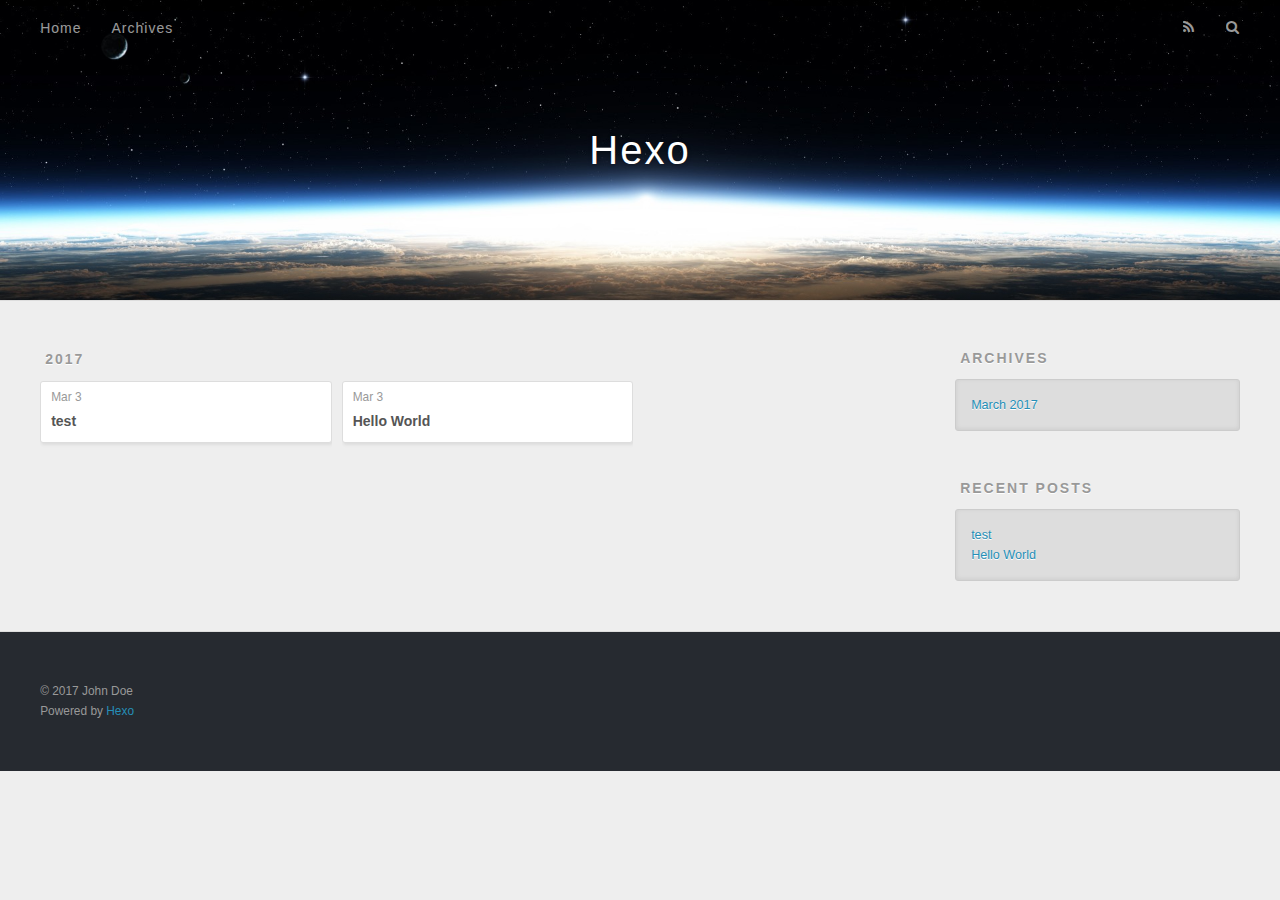
==== archives/index.html @ f80f6c9a "Site updated: 2017-03-03 11:13:42" ====
<!DOCTYPE html>
<html>
<head>
  <meta charset="utf-8">
  
  <title>Archives | Hexo</title>
  <meta name="viewport" content="width=device-width, initial-scale=1, maximum-scale=1">
  <meta property="og:type" content="website">
<meta property="og:title" content="Hexo">
<meta property="og:url" content="http://yoursite.com/archives/index.html">
<meta property="og:site_name" content="Hexo">
<meta name="twitter:card" content="summary">
<meta name="twitter:title" content="Hexo">
  
    <link rel="alternate" href="/atom.xml" title="Hexo" type="application/atom+xml">
  
  
    <link rel="icon" href="/favicon.png">
  
  
    <link href="//fonts.googleapis.com/css?family=Source+Code+Pro" rel="stylesheet" type="text/css">
  
  <link rel="stylesheet" href="/css/style.css">
  

</head>

<body>
  <div id="container">
    <div id="wrap">
      <header id="header">
  <div id="banner"></div>
  <div id="header-outer" class="outer">
    <div id="header-title" class="inner">
      <h1 id="logo-wrap">
        <a href="/" id="logo">Hexo</a>
      </h1>
      
    </div>
    <div id="header-inner" class="inner">
      <nav id="main-nav">
        <a id="main-nav-toggle" class="nav-icon"></a>
        
          <a class="main-nav-link" href="/">Home</a>
        
          <a class="main-nav-link" href="/archives">Archives</a>
        
      </nav>
      <nav id="sub-nav">
        
          <a id="nav-rss-link" class="nav-icon" href="/atom.xml" title="RSS Feed"></a>
        
        <a id="nav-search-btn" class="nav-icon" title="Search"></a>
      </nav>
      <div id="search-form-wrap">
        <form action="//google.com/search" method="get" accept-charset="UTF-8" class="search-form"><input type="search" name="q" results="0" class="search-form-input" placeholder="Search"><button type="submit" class="search-form-submit">&#xF002;</button><input type="hidden" name="sitesearch" value="http://yoursite.com"></form>
      </div>
    </div>
  </div>
</header>
      <div class="outer">
        <section id="main">
  
  
    
    
      
      
      <section class="archives-wrap">
        <div class="archive-year-wrap">
          <a href="/archives/2017" class="archive-year">2017</a>
        </div>
        <div class="archives">
    
    <article class="archive-article archive-type-post">
  <div class="archive-article-inner">
    <header class="archive-article-header">
      <a href="/2017/03/03/test/" class="archive-article-date">
  <time datetime="2017-03-03T02:25:32.000Z" itemprop="datePublished">Mar 3</time>
</a>
      
  
    <h1 itemprop="name">
      <a class="archive-article-title" href="/2017/03/03/test/">test</a>
    </h1>
  

    </header>
  </div>
</article>
  
    
    
    <article class="archive-article archive-type-post">
  <div class="archive-article-inner">
    <header class="archive-article-header">
      <a href="/2017/03/03/hello-world/" class="archive-article-date">
  <time datetime="2017-03-03T01:52:25.674Z" itemprop="datePublished">Mar 3</time>
</a>
      
  
    <h1 itemprop="name">
      <a class="archive-article-title" href="/2017/03/03/hello-world/">Hello World</a>
    </h1>
  

    </header>
  </div>
</article>
  
  
    </div></section>
  

</section>
        
          <aside id="sidebar">
  
    

  
    

  
    
  
    
  <div class="widget-wrap">
    <h3 class="widget-title">Archives</h3>
    <div class="widget">
      <ul class="archive-list"><li class="archive-list-item"><a class="archive-list-link" href="/archives/2017/03/">March 2017</a></li></ul>
    </div>
  </div>


  
    
  <div class="widget-wrap">
    <h3 class="widget-title">Recent Posts</h3>
    <div class="widget">
      <ul>
        
          <li>
            <a href="/2017/03/03/test/">test</a>
          </li>
        
          <li>
            <a href="/2017/03/03/hello-world/">Hello World</a>
          </li>
        
      </ul>
    </div>
  </div>

  
</aside>
        
      </div>
      <footer id="footer">
  
  <div class="outer">
    <div id="footer-info" class="inner">
      &copy; 2017 John Doe<br>
      Powered by <a href="http://hexo.io/" target="_blank">Hexo</a>
    </div>
  </div>
</footer>
    </div>
    <nav id="mobile-nav">
  
    <a href="/" class="mobile-nav-link">Home</a>
  
    <a href="/archives" class="mobile-nav-link">Archives</a>
  
</nav>
    

<script src="//ajax.googleapis.com/ajax/libs/jquery/2.0.3/jquery.min.js"></script>


  <link rel="stylesheet" href="/fancybox/jquery.fancybox.css">
  <script src="/fancybox/jquery.fancybox.pack.js"></script>


<script src="/js/script.js"></script>

  </div>
</body>
</html>
---- css/style.css ----
body {
  width: 100%;
}
body:before,
body:after {
  content: "";
  display: table;
}
body:after {
  clear: both;
}
html,
body,
div,
span,
applet,
object,
iframe,
h1,
h2,
h3,
h4,
h5,
h6,
p,
blockquote,
pre,
a,
abbr,
acronym,
address,
big,
cite,
code,
del,
dfn,
em,
img,
ins,
kbd,
q,
s,
samp,
small,
strike,
strong,
sub,
sup,
tt,
var,
dl,
dt,
dd,
ol,
ul,
li,
fieldset,
form,
label,
legend,
table,
caption,
tbody,
tfoot,
thead,
tr,
th,
td {
  margin: 0;
  padding: 0;
  border: 0;
  outline: 0;
  font-weight: inherit;
  font-style: inherit;
  font-family: inherit;
  font-size: 100%;
  vertical-align: baseline;
}
body {
  line-height: 1;
  color: #000;
  background: #fff;
}
ol,
ul {
  list-style: none;
}
table {
  border-collapse: separate;
  border-spacing: 0;
  vertical-align: middle;
}
caption,
th,
td {
  text-align: left;
  font-weight: normal;
  vertical-align: middle;
}
a img {
  border: none;
}
input,
button {
  margin: 0;
  padding: 0;
}
input::-moz-focus-inner,
button::-moz-focus-inner {
  border: 0;
  padding: 0;
}
@font-face {
  font-family: FontAwesome;
  font-style: normal;
  font-weight: normal;
  src: url("fonts/fontawesome-webfont.eot?v=#4.0.3");
  src: url("fonts/fontawesome-webfont.eot?#iefix&v=#4.0.3") format("embedded-opentype"), url("fonts/fontawesome-webfont.woff?v=#4.0.3") format("woff"), url("fonts/fontawesome-webfont.ttf?v=#4.0.3") format("truetype"), url("fonts/fontawesome-webfont.svg#fontawesomeregular?v=#4.0.3") format("svg");
}
html,
body,
#container {
  height: 100%;
}
body {
  background: #eee;
  font: 14px "Helvetica Neue", Helvetica, Arial, sans-serif;
  -webkit-text-size-adjust: 100%;
}
.outer {
  max-width: 1220px;
  margin: 0 auto;
  padding: 0 20px;
}
.outer:before,
.outer:after {
  content: "";
  display: table;
}
.outer:after {
  clear: both;
}
.inner {
  display: inline;
  float: left;
  width: 98.33333333333333%;
  margin: 0 0.833333333333333%;
}
.left,
.alignleft {
  float: left;
}
.right,
.alignright {
  float: right;
}
.clear {
  clear: both;
}
#container {
  position: relative;
}
.mobile-nav-on {
  overflow: hidden;
}
#wrap {
  height: 100%;
  width: 100%;
  position: absolute;
  top: 0;
  left: 0;
  -webkit-transition: 0.2s ease-out;
  -moz-transition: 0.2s ease-out;
  -ms-transition: 0.2s ease-out;
  transition: 0.2s ease-out;
  z-index: 1;
  background: #eee;
}
.mobile-nav-on #wrap {
  left: 280px;
}
@media screen and (min-width: 768px) {
  #main {
    display: inline;
    float: left;
    width: 73.33333333333333%;
    margin: 0 0.833333333333333%;
  }
}
.article-date,
.article-category-link,
.archive-year,
.widget-title {
  text-decoration: none;
  text-transform: uppercase;
  letter-spacing: 2px;
  color: #999;
  margin-bottom: 1em;
  margin-left: 5px;
  line-height: 1em;
  text-shadow: 0 1px #fff;
  font-weight: bold;
}
.article-inner,
.archive-article-inner {
  background: #fff;
  -webkit-box-shadow: 1px 2px 3px #ddd;
  box-shadow: 1px 2px 3px #ddd;
  border: 1px solid #ddd;
  border-radius: 3px;
}
.article-entry h1,
.widget h1 {
  font-size: 2em;
}
.article-entry h2,
.widget h2 {
  font-size: 1.5em;
}
.article-entry h3,
.widget h3 {
  font-size: 1.3em;
}
.article-entry h4,
.widget h4 {
  font-size: 1.2em;
}
.article-entry h5,
.widget h5 {
  font-size: 1em;
}
.article-entry h6,
.widget h6 {
  font-size: 1em;
  color: #999;
}
.article-entry hr,
.widget hr {
  border: 1px dashed #ddd;
}
.article-entry strong,
.widget strong {
  font-weight: bold;
}
.article-entry em,
.widget em,
.article-entry cite,
.widget cite {
  font-style: italic;
}
.article-entry sup,
.widget sup,
.article-entry sub,
.widget sub {
  font-size: 0.75em;
  line-height: 0;
  position: relative;
  vertical-align: baseline;
}
.article-entry sup,
.widget sup {
  top: -0.5em;
}
.article-entry sub,
.widget sub {
  bottom: -0.2em;
}
.article-entry small,
.widget small {
  font-size: 0.85em;
}
.article-entry acronym,
.widget acronym,
.article-entry abbr,
.widget abbr {
  border-bottom: 1px dotted;
}
.article-entry ul,
.widget ul,
.article-entry ol,
.widget ol,
.article-entry dl,
.widget dl {
  margin: 0 20px;
  line-height: 1.6em;
}
.article-entry ul ul,
.widget ul ul,
.article-entry ol ul,
.widget ol ul,
.article-entry ul ol,
.widget ul ol,
.article-entry ol ol,
.widget ol ol {
  margin-top: 0;
  margin-bottom: 0;
}
.article-entry ul,
.widget ul {
  list-style: disc;
}
.article-entry ol,
.widget ol {
  list-style: decimal;
}
.article-entry dt,
.widget dt {
  font-weight: bold;
}
#header {
  height: 300px;
  position: relative;
  border-bottom: 1px solid #ddd;
}
#header:before,
#header:after {
  content: "";
  position: absolute;
  left: 0;
  right: 0;
  height: 40px;
}
#header:before {
  top: 0;
  background: -webkit-linear-gradient(rgba(0,0,0,0.2), transparent);
  background: -moz-linear-gradient(rgba(0,0,0,0.2), transparent);
  background: -ms-linear-gradient(rgba(0,0,0,0.2), transparent);
  background: linear-gradient(rgba(0,0,0,0.2), transparent);
}
#header:after {
  bottom: 0;
  background: -webkit-linear-gradient(transparent, rgba(0,0,0,0.2));
  background: -moz-linear-gradient(transparent, rgba(0,0,0,0.2));
  background: -ms-linear-gradient(transparent, rgba(0,0,0,0.2));
  background: linear-gradient(transparent, rgba(0,0,0,0.2));
}
#header-outer {
  height: 100%;
  position: relative;
}
#header-inner {
  position: relative;
  overflow: hidden;
}
#banner {
  position: absolute;
  top: 0;
  left: 0;
  width: 100%;
  height: 100%;
  background: url("images/banner.jpg") center #000;
  -webkit-background-size: cover;
  -moz-background-size: cover;
  background-size: cover;
  z-index: -1;
}
#header-title {
  text-align: center;
  height: 40px;
  position: absolute;
  top: 50%;
  left: 0;
  margin-top: -20px;
}
#logo,
#subtitle {
  text-decoration: none;
  color: #fff;
  font-weight: 300;
  text-shadow: 0 1px 4px rgba(0,0,0,0.3);
}
#logo {
  font-size: 40px;
  line-height: 40px;
  letter-spacing: 2px;
}
#subtitle {
  font-size: 16px;
  line-height: 16px;
  letter-spacing: 1px;
}
#subtitle-wrap {
  margin-top: 16px;
}
#main-nav {
  float: left;
  margin-left: -15px;
}
.nav-icon,
.main-nav-link {
  float: left;
  color: #fff;
  opacity: 0.6;
  text-decoration: none;
  text-shadow: 0 1px rgba(0,0,0,0.2);
  -webkit-transition: opacity 0.2s;
  -moz-transition: opacity 0.2s;
  -ms-transition: opacity 0.2s;
  transition: opacity 0.2s;
  display: block;
  padding: 20px 15px;
}
.nav-icon:hover,
.main-nav-link:hover {
  opacity: 1;
}
.nav-icon {
  font-family: FontAwesome;
  text-align: center;
  font-size: 14px;
  width: 14px;
  height: 14px;
  padding: 20px 15px;
  position: relative;
  cursor: pointer;
}
.main-nav-link {
  font-weight: 300;
  letter-spacing: 1px;
}
@media screen and (max-width: 479px) {
  .main-nav-link {
    display: none;
  }
}
#main-nav-toggle {
  display: none;
}
#main-nav-toggle:before {
  content: "\f0c9";
}
@media screen and (max-width: 479px) {
  #main-nav-toggle {
    display: block;
  }
}
#sub-nav {
  float: right;
  margin-right: -15px;
}
#nav-rss-link:before {
  content: "\f09e";
}
#nav-search-btn:before {
  content: "\f002";
}
#search-form-wrap {
  position: absolute;
  top: 15px;
  width: 150px;
  height: 30px;
  right: -150px;
  opacity: 0;
  -webkit-transition: 0.2s ease-out;
  -moz-transition: 0.2s ease-out;
  -ms-transition: 0.2s ease-out;
  transition: 0.2s ease-out;
}
#search-form-wrap.on {
  opacity: 1;
  right: 0;
}
@media screen and (max-width: 479px) {
  #search-form-wrap {
    width: 100%;
    right: -100%;
  }
}
.search-form {
  position: absolute;
  top: 0;
  left: 0;
  right: 0;
  background: #fff;
  padding: 5px 15px;
  border-radius: 15px;
  -webkit-box-shadow: 0 0 10px rgba(0,0,0,0.3);
  box-shadow: 0 0 10px rgba(0,0,0,0.3);
}
.search-form-input {
  border: none;
  background: none;
  color: #555;
  width: 100%;
  font: 13px "Helvetica Neue", Helvetica, Arial, sans-serif;
  outline: none;
}
.search-form-input::-webkit-search-results-decoration,
.search-form-input::-webkit-search-cancel-button {
  -webkit-appearance: none;
}
.search-form-submit {
  position: absolute;
  top: 50%;
  right: 10px;
  margin-top: -7px;
  font: 13px FontAwesome;
  border: none;
  background: none;
  color: #bbb;
  cursor: pointer;
}
.search-form-submit:hover,
.search-form-submit:focus {
  color: #777;
}
.article {
  margin: 50px 0;
}
.article-inner {
  overflow: hidden;
}
.article-meta:before,
.article-meta:after {
  content: "";
  display: table;
}
.article-meta:after {
  clear: both;
}
.article-date {
  float: left;
}
.article-category {
  float: left;
  line-height: 1em;
  color: #ccc;
  text-shadow: 0 1px #fff;
  margin-left: 8px;
}
.article-category:before {
  content: "\2022";
}
.article-category-link {
  margin: 0 12px 1em;
}
.article-header {
  padding: 20px 20px 0;
}
.article-title {
  text-decoration: none;
  font-size: 2em;
  font-weight: bold;
  color: #555;
  line-height: 1.1em;
  -webkit-transition: color 0.2s;
  -moz-transition: color 0.2s;
  -ms-transition: color 0.2s;
  transition: color 0.2s;
}
a.article-title:hover {
  color: #258fb8;
}
.article-entry {
  color: #555;
  padding: 0 20px;
}
.article-entry:before,
.article-entry:after {
  content: "";
  display: table;
}
.article-entry:after {
  clear: both;
}
.article-entry p,
.article-entry table {
  line-height: 1.6em;
  margin: 1.6em 0;
}
.article-entry h1,
.article-entry h2,
.article-entry h3,
.article-entry h4,
.article-entry h5,
.article-entry h6 {
  font-weight: bold;
}
.article-entry h1,
.article-entry h2,
.article-entry h3,
.article-entry h4,
.article-entry h5,
.article-entry h6 {
  line-height: 1.1em;
  margin: 1.1em 0;
}
.article-entry a {
  color: #258fb8;
  text-decoration: none;
}
.article-entry a:hover {
  text-decoration: underline;
}
.article-entry ul,
.article-entry ol,
.article-entry dl {
  margin-top: 1.6em;
  margin-bottom: 1.6em;
}
.article-entry img,
.article-entry video {
  max-width: 100%;
  height: auto;
  display: block;
  margin: auto;
}
.article-entry iframe {
  border: none;
}
.article-entry table {
  width: 100%;
  border-collapse: collapse;
  border-spacing: 0;
}
.article-entry th {
  font-weight: bold;
  border-bottom: 3px solid #ddd;
  padding-bottom: 0.5em;
}
.article-entry td {
  border-bottom: 1px solid #ddd;
  padding: 10px 0;
}
.article-entry blockquote {
  font-family: Georgia, "Times New Roman", serif;
  font-size: 1.4em;
  margin: 1.6em 20px;
  text-align: center;
}
.article-entry blockquote footer {
  font-size: 14px;
  margin: 1.6em 0;
  font-family: "Helvetica Neue", Helvetica, Arial, sans-serif;
}
.article-entry blockquote footer cite:before {
  content: "—";
  padding: 0 0.5em;
}
.article-entry .pullquote {
  text-align: left;
  width: 45%;
  margin: 0;
}
.article-entry .pullquote.left {
  margin-left: 0.5em;
  margin-right: 1em;
}
.article-entry .pullquote.right {
  margin-right: 0.5em;
  margin-left: 1em;
}
.article-entry .caption {
  color: #999;
  display: block;
  font-size: 0.9em;
  margin-top: 0.5em;
  position: relative;
  text-align: center;
}
.article-entry .video-container {
  position: relative;
  padding-top: 56.25%;
  height: 0;
  overflow: hidden;
}
.article-entry .video-container iframe,
.article-entry .video-container object,
.article-entry .video-container embed {
  position: absolute;
  top: 0;
  left: 0;
  width: 100%;
  height: 100%;
  margin-top: 0;
}
.article-more-link a {
  display: inline-block;
  line-height: 1em;
  padding: 6px 15px;
  border-radius: 15px;
  background: #eee;
  color: #999;
  text-shadow: 0 1px #fff;
  text-decoration: none;
}
.article-more-link a:hover {
  background: #258fb8;
  color: #fff;
  text-decoration: none;
  text-shadow: 0 1px #1e7293;
}
.article-footer {
  font-size: 0.85em;
  line-height: 1.6em;
  border-top: 1px solid #ddd;
  padding-top: 1.6em;
  margin: 0 20px 20px;
}
.article-footer:before,
.article-footer:after {
  content: "";
  display: table;
}
.article-footer:after {
  clear: both;
}
.article-footer a {
  color: #999;
  text-decoration: none;
}
.article-footer a:hover {
  color: #555;
}
.article-tag-list-item {
  float: left;
  margin-right: 10px;
}
.article-tag-list-link:before {
  content: "#";
}
.article-comment-link {
  float: right;
}
.article-comment-link:before {
  content: "\f075";
  font-family: FontAwesome;
  padding-right: 8px;
}
.article-share-link {
  cursor: pointer;
  float: right;
  margin-left: 20px;
}
.article-share-link:before {
  content: "\f064";
  font-family: FontAwesome;
  padding-right: 6px;
}
#article-nav {
  position: relative;
}
#article-nav:before,
#article-nav:after {
  content: "";
  display: table;
}
#article-nav:after {
  clear: both;
}
@media screen and (min-width: 768px) {
  #article-nav {
    margin: 50px 0;
  }
  #article-nav:before {
    width: 8px;
    height: 8px;
    position: absolute;
    top: 50%;
    left: 50%;
    margin-top: -4px;
    margin-left: -4px;
    content: "";
    border-radius: 50%;
    background: #ddd;
    -webkit-box-shadow: 0 1px 2px #fff;
    box-shadow: 0 1px 2px #fff;
  }
}
.article-nav-link-wrap {
  text-decoration: none;
  text-shadow: 0 1px #fff;
  color: #999;
  -webkit-box-sizing: border-box;
  -moz-box-sizing: border-box;
  box-sizing: border-box;
  margin-top: 50px;
  text-align: center;
  display: block;
}
.article-nav-link-wrap:hover {
  color: #555;
}
@media screen and (min-width: 768px) {
  .article-nav-link-wrap {
    width: 50%;
    margin-top: 0;
  }
}
@media screen and (min-width: 768px) {
  #article-nav-newer {
    float: left;
    text-align: right;
    padding-right: 20px;
  }
}
@media screen and (min-width: 768px) {
  #article-nav-older {
    float: right;
    text-align: left;
    padding-left: 20px;
  }
}
.article-nav-caption {
  text-transform: uppercase;
  letter-spacing: 2px;
  color: #ddd;
  line-height: 1em;
  font-weight: bold;
}
#article-nav-newer .article-nav-caption {
  margin-right: -2px;
}
.article-nav-title {
  font-size: 0.85em;
  line-height: 1.6em;
  margin-top: 0.5em;
}
.article-share-box {
  position: absolute;
  display: none;
  background: #fff;
  -webkit-box-shadow: 1px 2px 10px rgba(0,0,0,0.2);
  box-shadow: 1px 2px 10px rgba(0,0,0,0.2);
  border-radius: 3px;
  margin-left: -145px;
  overflow: hidden;
  z-index: 1;
}
.article-share-box.on {
  display: block;
}
.article-share-input {
  width: 100%;
  background: none;
  -webkit-box-sizing: border-box;
  -moz-box-sizing: border-box;
  box-sizing: border-box;
  font: 14px "Helvetica Neue", Helvetica, Arial, sans-serif;
  padding: 0 15px;
  color: #555;
  outline: none;
  border: 1px solid #ddd;
  border-radius: 3px 3px 0 0;
  height: 36px;
  line-height: 36px;
}
.article-share-links {
  background: #eee;
}
.article-share-links:before,
.article-share-links:after {
  content: "";
  display: table;
}
.article-share-links:after {
  clear: both;
}
.article-share-twitter,
.article-share-facebook,
.article-share-pinterest,
.article-share-google {
  width: 50px;
  height: 36px;
  display: block;
  float: left;
  position: relative;
  color: #999;
  text-shadow: 0 1px #fff;
}
.article-share-twitter:before,
.article-share-facebook:before,
.article-share-pinterest:before,
.article-share-google:before {
  font-size: 20px;
  font-family: FontAwesome;
  width: 20px;
  height: 20px;
  position: absolute;
  top: 50%;
  left: 50%;
  margin-top: -10px;
  margin-left: -10px;
  text-align: center;
}
.article-share-twitter:hover,
.article-share-facebook:hover,
.article-share-pinterest:hover,
.article-share-google:hover {
  color: #fff;
}
.article-share-twitter:before {
  content: "\f099";
}
.article-share-twitter:hover {
  background: #00aced;
  text-shadow: 0 1px #008abe;
}
.article-share-facebook:before {
  content: "\f09a";
}
.article-share-facebook:hover {
  background: #3b5998;
  text-shadow: 0 1px #2f477a;
}
.article-share-pinterest:before {
  content: "\f0d2";
}
.article-share-pinterest:hover {
  background: #cb2027;
  text-shadow: 0 1px #a21a1f;
}
.article-share-google:before {
  content: "\f0d5";
}
.article-share-google:hover {
  background: #dd4b39;
  text-shadow: 0 1px #be3221;
}
.article-gallery {
  background: #000;
  position: relative;
}
.article-gallery-photos {
  position: relative;
  overflow: hidden;
}
.article-gallery-img {
  display: none;
  max-width: 100%;
}
.article-gallery-img:first-child {
  display: block;
}
.article-gallery-img.loaded {
  position: absolute;
  display: block;
}
.article-gallery-img img {
  display: block;
  max-width: 100%;
  margin: 0 auto;
}
#comments {
  background: #fff;
  -webkit-box-shadow: 1px 2px 3px #ddd;
  box-shadow: 1px 2px 3px #ddd;
  padding: 20px;
  border: 1px solid #ddd;
  border-radius: 3px;
  margin: 50px 0;
}
#comments a {
  color: #258fb8;
}
.archives-wrap {
  margin: 50px 0;
}
.archives:before,
.archives:after {
  content: "";
  display: table;
}
.archives:after {
  clear: both;
}
.archive-year-wrap {
  margin-bottom: 1em;
}
.archives {
  -webkit-column-gap: 10px;
  -moz-column-gap: 10px;
  column-gap: 10px;
}
@media screen and (min-width: 480px) and (max-width: 767px) {
  .archives {
    -webkit-column-count: 2;
    -moz-column-count: 2;
    column-count: 2;
  }
}
@media screen and (min-width: 768px) {
  .archives {
    -webkit-column-count: 3;
    -moz-column-count: 3;
    column-count: 3;
  }
}
.archive-article {
  -webkit-column-break-inside: avoid;
  page-break-inside: avoid;
  overflow: hidden;
  break-inside: avoid-column;
}
.archive-article-inner {
  padding: 10px;
  margin-bottom: 15px;
}
.archive-article-title {
  text-decoration: none;
  font-weight: bold;
  color: #555;
  -webkit-transition: color 0.2s;
  -moz-transition: color 0.2s;
  -ms-transition: color 0.2s;
  transition: color 0.2s;
  line-height: 1.6em;
}
.archive-article-title:hover {
  color: #258fb8;
}
.archive-article-footer {
  margin-top: 1em;
}
.archive-article-date {
  color: #999;
  text-decoration: none;
  font-size: 0.85em;
  line-height: 1em;
  margin-bottom: 0.5em;
  display: block;
}
#page-nav {
  margin: 50px auto;
  background: #fff;
  -webkit-box-shadow: 1px 2px 3px #ddd;
  box-shadow: 1px 2px 3px #ddd;
  border: 1px solid #ddd;
  border-radius: 3px;
  text-align: center;
  color: #999;
  overflow: hidden;
}
#page-nav:before,
#page-nav:after {
  content: "";
  display: table;
}
#page-nav:after {
  clear: both;
}
#page-nav a,
#page-nav span {
  padding: 10px 20px;
  line-height: 1;
  height: 2ex;
}
#page-nav a {
  color: #999;
  text-decoration: none;
}
#page-nav a:hover {
  background: #999;
  color: #fff;
}
#page-nav .prev {
  float: left;
}
#page-nav .next {
  float: right;
}
#page-nav .page-number {
  display: inline-block;
}
@media screen and (max-width: 479px) {
  #page-nav .page-number {
    display: none;
  }
}
#page-nav .current {
  color: #555;
  font-weight: bold;
}
#page-nav .space {
  color: #ddd;
}
#footer {
  background: #262a30;
  padding: 50px 0;
  border-top: 1px solid #ddd;
  color: #999;
}
#footer a {
  color: #258fb8;
  text-decoration: none;
}
#footer a:hover {
  text-decoration: underline;
}
#footer-info {
  line-height: 1.6em;
  font-size: 0.85em;
}
.article-entry pre,
.article-entry .highlight {
  background: #2d2d2d;
  margin: 0 -20px;
  padding: 15px 20px;
  border-style: solid;
  border-color: #ddd;
  border-width: 1px 0;
  overflow: auto;
  color: #ccc;
  line-height: 22.400000000000002px;
}
.article-entry .highlight .gutter pre,
.article-entry .gist .gist-file .gist-data .line-numbers {
  color: #666;
  font-size: 0.85em;
}
.article-entry pre,
.article-entry code {
  font-family: "Source Code Pro", Consolas, Monaco, Menlo, Consolas, monospace;
}
.article-entry code {
  background: #eee;
  text-shadow: 0 1px #fff;
  padding: 0 0.3em;
}
.article-entry pre code {
  background: none;
  text-shadow: none;
  padding: 0;
}
.article-entry .highlight pre {
  border: none;
  margin: 0;
  padding: 0;
}
.article-entry .highlight table {
  margin: 0;
  width: auto;
}
.article-entry .highlight td {
  border: none;
  padding: 0;
}
.article-entry .highlight figcaption {
  font-size: 0.85em;
  color: #999;
  line-height: 1em;
  margin-bottom: 1em;
}
.article-entry .highlight figcaption:before,
.article-entry .highlight figcaption:after {
  content: "";
  display: table;
}
.article-entry .highlight figcaption:after {
  clear: both;
}
.article-entry .highlight figcaption a {
  float: right;
}
.article-entry .highlight .gutter pre {
  text-align: right;
  padding-right: 20px;
}
.article-entry .highlight .line {
  height: 22.400000000000002px;
}
.article-entry .highlight .line.marked {
  background: #515151;
}
.article-entry .gist {
  margin: 0 -20px;
  border-style: solid;
  border-color: #ddd;
  border-width: 1px 0;
  background: #2d2d2d;
  padding: 15px 20px 15px 0;
}
.article-entry .gist .gist-file {
  border: none;
  font-family: "Source Code Pro", Consolas, Monaco, Menlo, Consolas, monospace;
  margin: 0;
}
.article-entry .gist .gist-file .gist-data {
  background: none;
  border: none;
}
.article-entry .gist .gist-file .gist-data .line-numbers {
  background: none;
  border: none;
  padding: 0 20px 0 0;
}
.article-entry .gist .gist-file .gist-data .line-data {
  padding: 0 !important;
}
.article-entry .gist .gist-file .highlight {
  margin: 0;
  padding: 0;
  border: none;
}
.article-entry .gist .gist-file .gist-meta {
  background: #2d2d2d;
  color: #999;
  font: 0.85em "Helvetica Neue", Helvetica, Arial, sans-serif;
  text-shadow: 0 0;
  padding: 0;
  margin-top: 1em;
  margin-left: 20px;
}
.article-entry .gist .gist-file .gist-meta a {
  color: #258fb8;
  font-weight: normal;
}
.article-entry .gist .gist-file .gist-meta a:hover {
  text-decoration: underline;
}
pre .comment,
pre .title {
  color: #999;
}
pre .variable,
pre .attribute,
pre .tag,
pre .regexp,
pre .ruby .constant,
pre .xml .tag .title,
pre .xml .pi,
pre .xml .doctype,
pre .html .doctype,
pre .css .id,
pre .css .class,
pre .css .pseudo {
  color: #f2777a;
}
pre .number,
pre .preprocessor,
pre .built_in,
pre .literal,
pre .params,
pre .constant {
  color: #f99157;
}
pre .class,
pre .ruby .class .title,
pre .css .rules .attribute {
  color: #9c9;
}
pre .string,
pre .value,
pre .inheritance,
pre .header,
pre .ruby .symbol,
pre .xml .cdata {
  color: #9c9;
}
pre .css .hexcolor {
  color: #6cc;
}
pre .function,
pre .python .decorator,
pre .python .title,
pre .ruby .function .title,
pre .ruby .title .keyword,
pre .perl .sub,
pre .javascript .title,
pre .coffeescript .title {
  color: #69c;
}
pre .keyword,
pre .javascript .function {
  color: #c9c;
}
@media screen and (max-width: 479px) {
  #mobile-nav {
    position: absolute;
    top: 0;
    left: 0;
    width: 280px;
    height: 100%;
    background: #191919;
    border-right: 1px solid #fff;
  }
}
@media screen and (max-width: 479px) {
  .mobile-nav-link {
    display: block;
    color: #999;
    text-decoration: none;
    padding: 15px 20px;
    font-weight: bold;
  }
  .mobile-nav-link:hover {
    color: #fff;
  }
}
@media screen and (min-width: 768px) {
  #sidebar {
    display: inline;
    float: left;
    width: 23.333333333333332%;
    margin: 0 0.833333333333333%;
  }
}
.widget-wrap {
  margin: 50px 0;
}
.widget {
  color: #777;
  text-shadow: 0 1px #fff;
  background: #ddd;
  -webkit-box-shadow: 0 -1px 4px #ccc inset;
  box-shadow: 0 -1px 4px #ccc inset;
  border: 1px solid #ccc;
  padding: 15px;
  border-radius: 3px;
}
.widget a {
  color: #258fb8;
  text-decoration: none;
}
.widget a:hover {
  text-decoration: underline;
}
.widget ul ul,
.widget ol ul,
.widget dl ul,
.widget ul ol,
.widget ol ol,
.widget dl ol,
.widget ul dl,
.widget ol dl,
.widget dl dl {
  margin-left: 15px;
  list-style: disc;
}
.widget {
  line-height: 1.6em;
  word-wrap: break-word;
  font-size: 0.9em;
}
.widget ul,
.widget ol {
  list-style: none;
  margin: 0;
}
.widget ul ul,
.widget ol ul,
.widget ul ol,
.widget ol ol {
  margin: 0 20px;
}
.widget ul ul,
.widget ol ul {
  list-style: disc;
}
.widget ul ol,
.widget ol ol {
  list-style: decimal;
}
.category-list-count,
.tag-list-count,
.archive-list-count {
  padding-left: 5px;
  color: #999;
  font-size: 0.85em;
}
.category-list-count:before,
.tag-list-count:before,
.archive-list-count:before {
  content: "(";
}
.category-list-count:after,
.tag-list-count:after,
.archive-list-count:after {
  content: ")";
}
.tagcloud a {
  margin-right: 5px;
  display: inline-block;
}
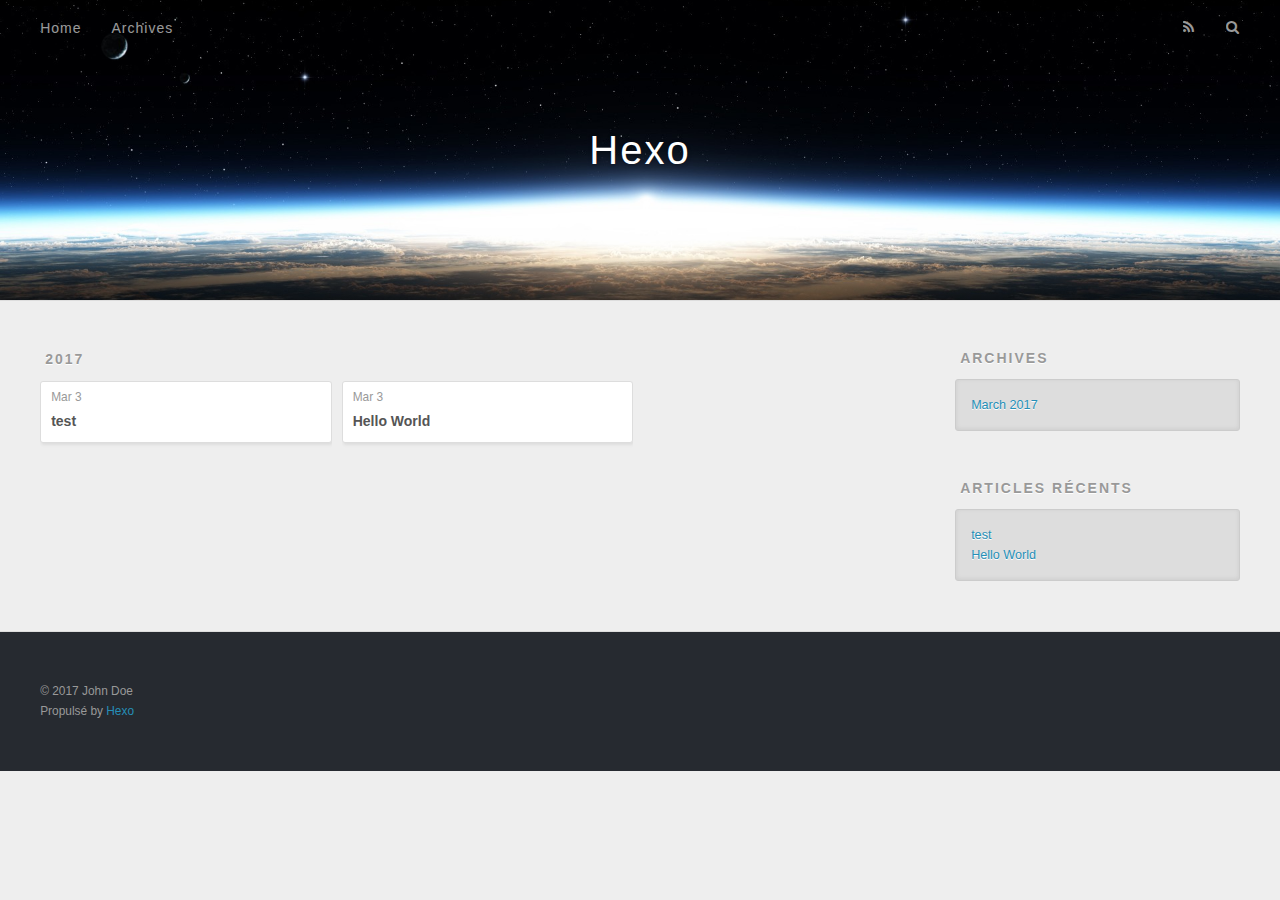
==== commit 1ec4bac0: "Site updated: 2017-03-03 11:23:34" ====
--- a/archives/index.html
+++ b/archives/index.html
@@ -48,9 +48,9 @@
       </nav>
       <nav id="sub-nav">
         
-          <a id="nav-rss-link" class="nav-icon" href="/atom.xml" title="RSS Feed"></a>
+          <a id="nav-rss-link" class="nav-icon" href="/atom.xml" title="Flux RSS"></a>
         
-        <a id="nav-search-btn" class="nav-icon" title="Search"></a>
+        <a id="nav-search-btn" class="nav-icon" title="Rechercher"></a>
       </nav>
       <div id="search-form-wrap">
         <form action="//google.com/search" method="get" accept-charset="UTF-8" class="search-form"><input type="search" name="q" results="0" class="search-form-input" placeholder="Search"><button type="submit" class="search-form-submit">&#xF002;</button><input type="hidden" name="sitesearch" value="http://yoursite.com"></form>
@@ -136,7 +136,7 @@
   
     
   <div class="widget-wrap">
-    <h3 class="widget-title">Recent Posts</h3>
+    <h3 class="widget-title">Articles récents</h3>
     <div class="widget">
       <ul>
         
@@ -161,7 +161,7 @@
   <div class="outer">
     <div id="footer-info" class="inner">
       &copy; 2017 John Doe<br>
-      Powered by <a href="http://hexo.io/" target="_blank">Hexo</a>
+      Propulsé by <a href="http://hexo.io/" target="_blank">Hexo</a>
     </div>
   </div>
 </footer>
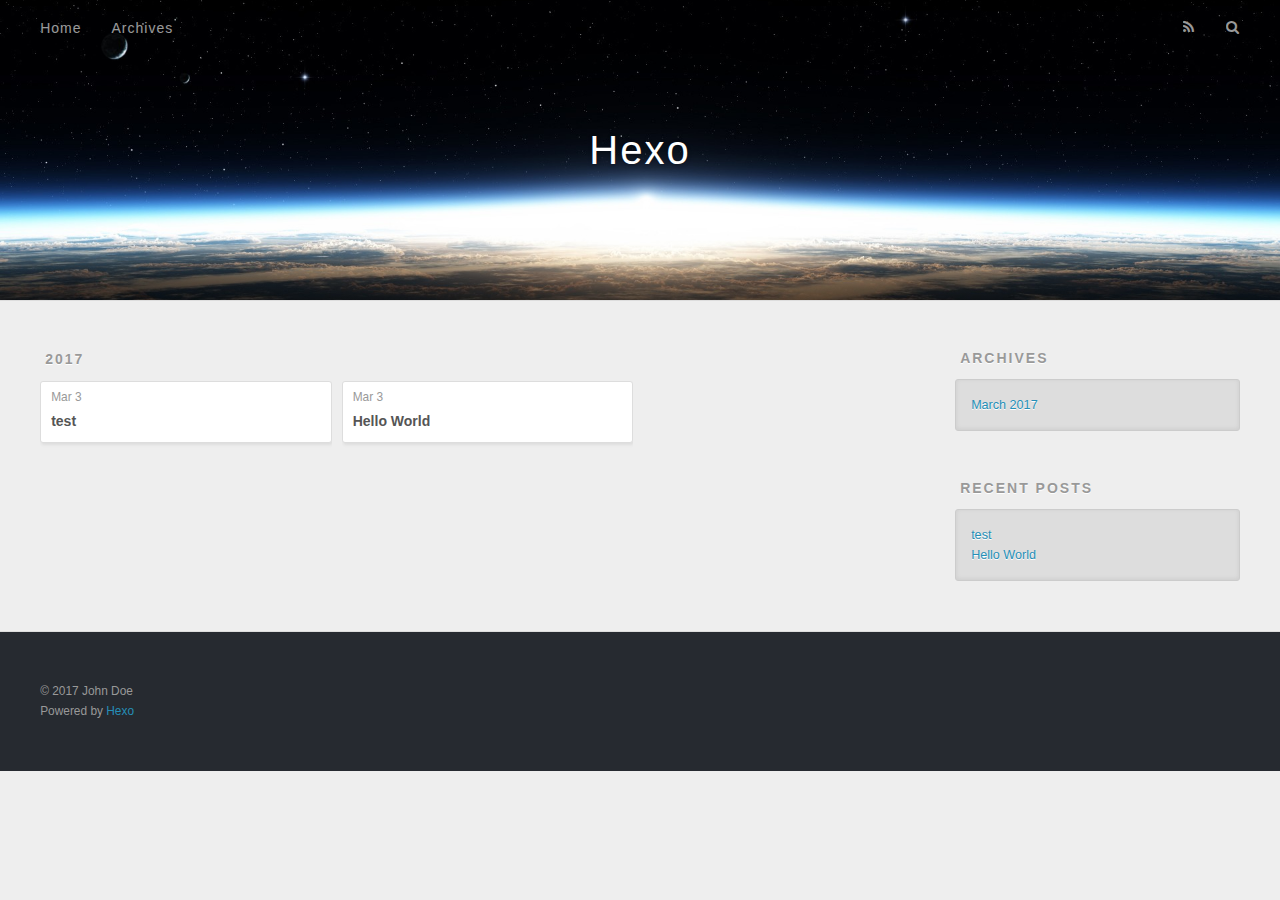
==== commit 4a912ea1: "Site updated: 2017-03-03 11:27:02" ====
--- a/archives/index.html
+++ b/archives/index.html
@@ -48,9 +48,9 @@
       </nav>
       <nav id="sub-nav">
         
-          <a id="nav-rss-link" class="nav-icon" href="/atom.xml" title="Flux RSS"></a>
+          <a id="nav-rss-link" class="nav-icon" href="/atom.xml" title="RSS Feed"></a>
         
-        <a id="nav-search-btn" class="nav-icon" title="Rechercher"></a>
+        <a id="nav-search-btn" class="nav-icon" title="Search"></a>
       </nav>
       <div id="search-form-wrap">
         <form action="//google.com/search" method="get" accept-charset="UTF-8" class="search-form"><input type="search" name="q" results="0" class="search-form-input" placeholder="Search"><button type="submit" class="search-form-submit">&#xF002;</button><input type="hidden" name="sitesearch" value="http://yoursite.com"></form>
@@ -136,7 +136,7 @@
   
     
   <div class="widget-wrap">
-    <h3 class="widget-title">Articles récents</h3>
+    <h3 class="widget-title">Recent Posts</h3>
     <div class="widget">
       <ul>
         
@@ -161,7 +161,7 @@
   <div class="outer">
     <div id="footer-info" class="inner">
       &copy; 2017 John Doe<br>
-      Propulsé by <a href="http://hexo.io/" target="_blank">Hexo</a>
+      Powered by <a href="http://hexo.io/" target="_blank">Hexo</a>
     </div>
   </div>
 </footer>
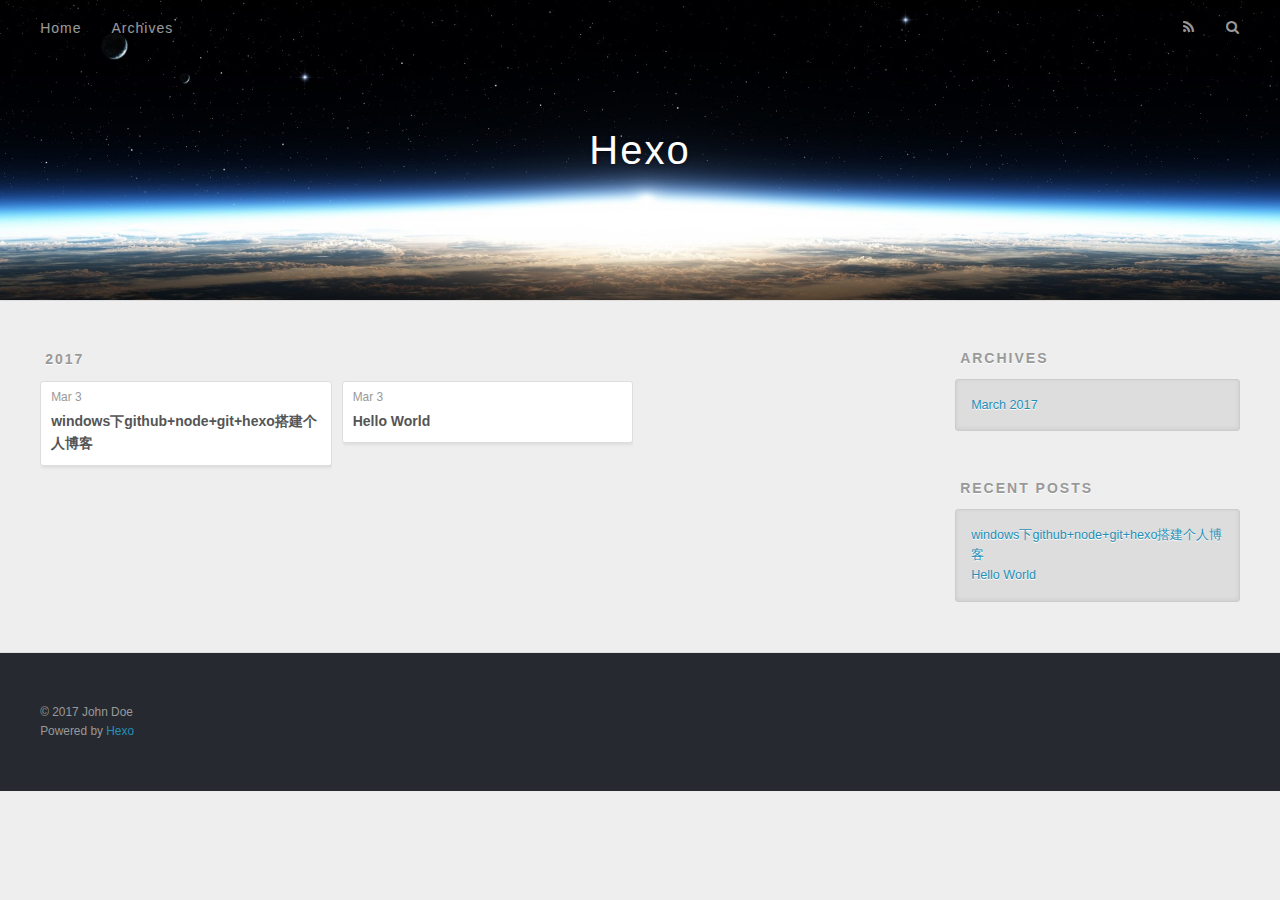
==== commit 8990596d: "Site updated: 2017-03-03 14:59:39" ====
--- a/archives/index.html
+++ b/archives/index.html
@@ -75,13 +75,13 @@
     <article class="archive-article archive-type-post">
   <div class="archive-article-inner">
     <header class="archive-article-header">
-      <a href="/2017/03/03/test/" class="archive-article-date">
+      <a href="/2017/03/03/windows下github+node+git+hexo搭建个人博客/" class="archive-article-date">
   <time datetime="2017-03-03T02:25:32.000Z" itemprop="datePublished">Mar 3</time>
 </a>
       
   
     <h1 itemprop="name">
-      <a class="archive-article-title" href="/2017/03/03/test/">test</a>
+      <a class="archive-article-title" href="/2017/03/03/windows下github+node+git+hexo搭建个人博客/">windows下github+node+git+hexo搭建个人博客</a>
     </h1>
   
 
@@ -141,7 +141,7 @@
       <ul>
         
           <li>
-            <a href="/2017/03/03/test/">test</a>
+            <a href="/2017/03/03/windows下github+node+git+hexo搭建个人博客/">windows下github+node+git+hexo搭建个人博客</a>
           </li>
         
           <li>
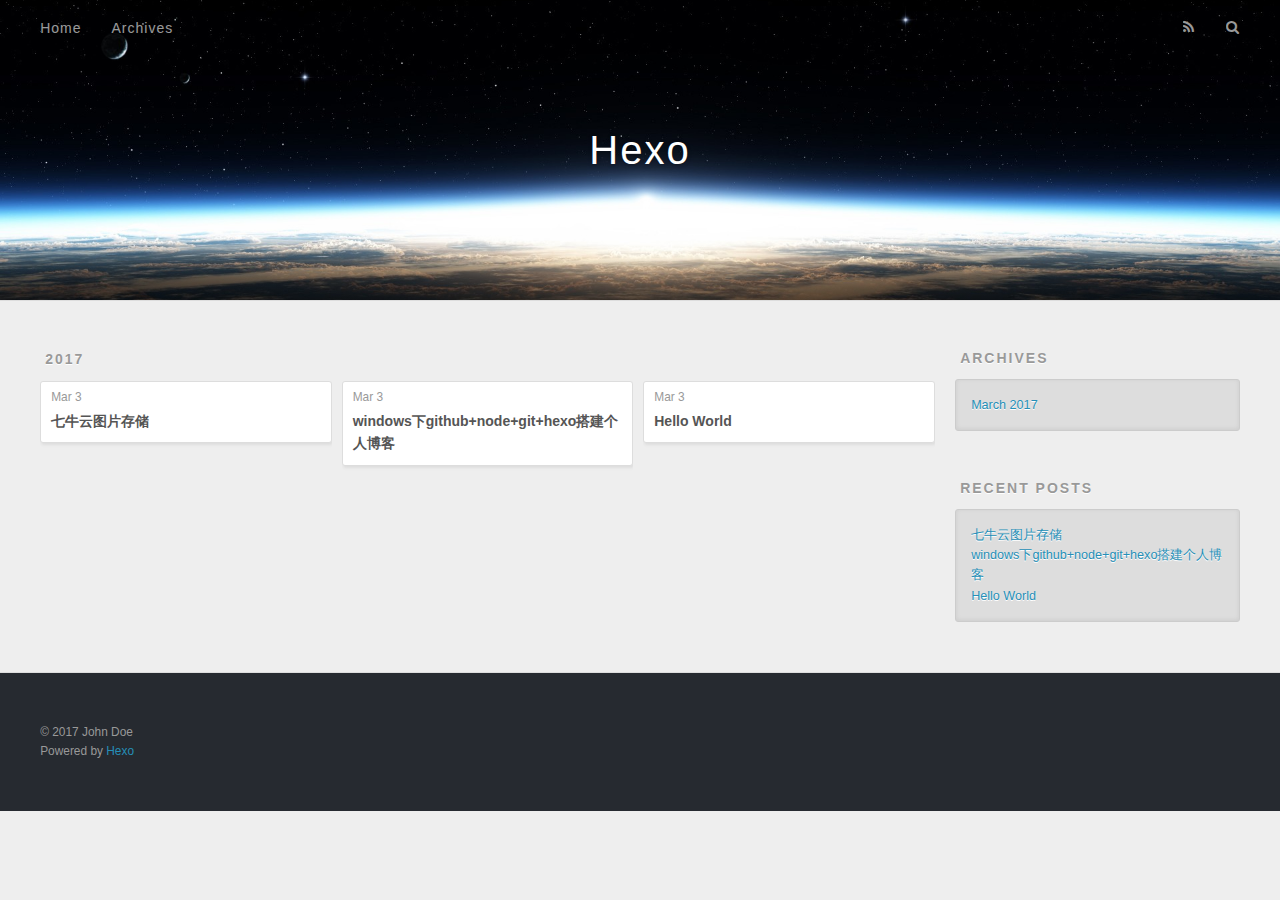
==== commit e058b3d1: "Site updated: 2017-03-03 15:37:38" ====
--- a/archives/index.html
+++ b/archives/index.html
@@ -75,6 +75,25 @@
     <article class="archive-article archive-type-post">
   <div class="archive-article-inner">
     <header class="archive-article-header">
+      <a href="/2017/03/03/七牛云图片存储/" class="archive-article-date">
+  <time datetime="2017-03-03T07:35:32.000Z" itemprop="datePublished">Mar 3</time>
+</a>
+      
+  
+    <h1 itemprop="name">
+      <a class="archive-article-title" href="/2017/03/03/七牛云图片存储/">七牛云图片存储</a>
+    </h1>
+  
+
+    </header>
+  </div>
+</article>
+  
+    
+    
+    <article class="archive-article archive-type-post">
+  <div class="archive-article-inner">
+    <header class="archive-article-header">
       <a href="/2017/03/03/windows下github+node+git+hexo搭建个人博客/" class="archive-article-date">
   <time datetime="2017-03-03T02:25:32.000Z" itemprop="datePublished">Mar 3</time>
 </a>
@@ -141,6 +160,10 @@
       <ul>
         
           <li>
+            <a href="/2017/03/03/七牛云图片存储/">七牛云图片存储</a>
+          </li>
+        
+          <li>
             <a href="/2017/03/03/windows下github+node+git+hexo搭建个人博客/">windows下github+node+git+hexo搭建个人博客</a>
           </li>
         
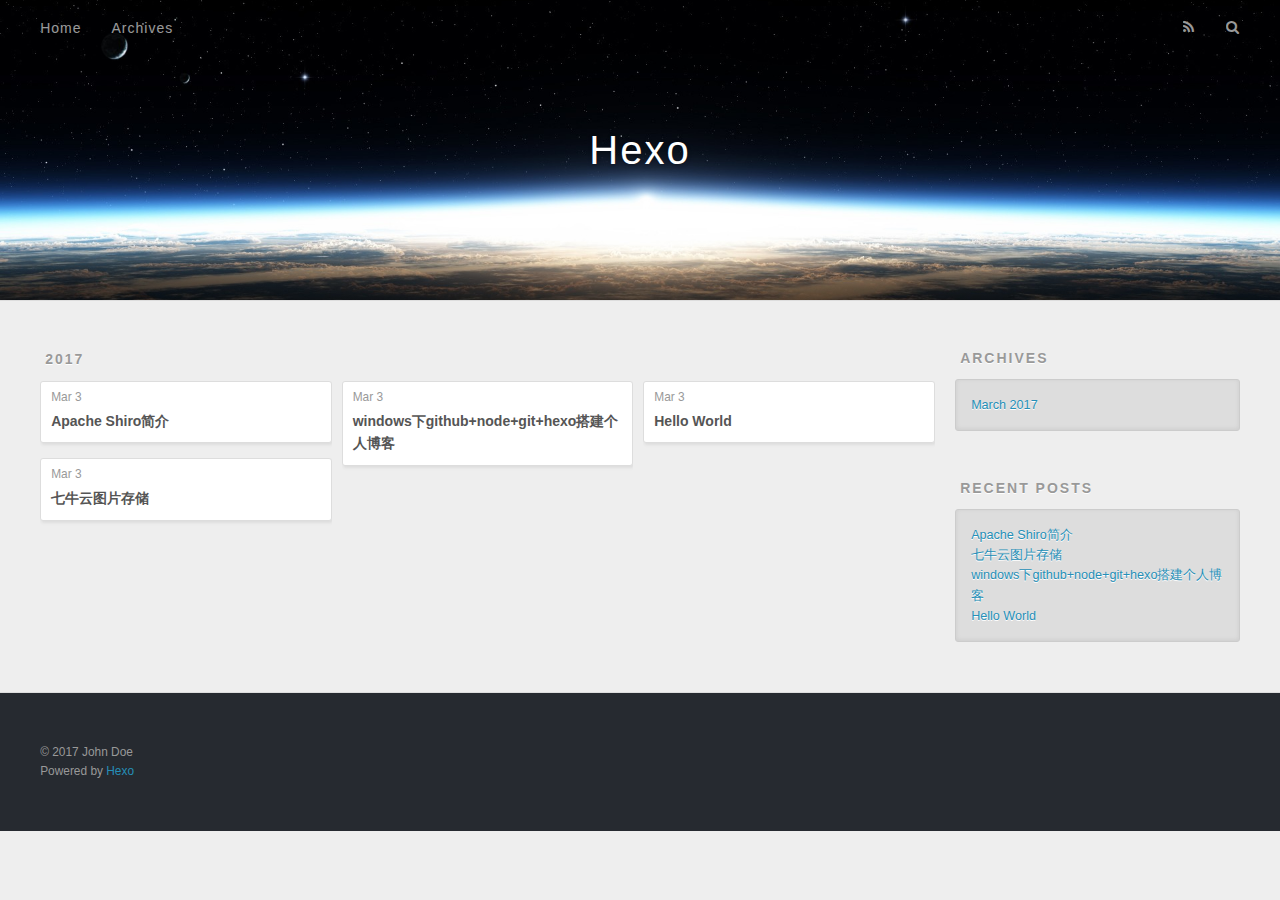
==== commit 897cb7d6: "Site updated: 2017-03-03 17:02:15" ====
--- a/archives/index.html
+++ b/archives/index.html
@@ -75,6 +75,25 @@
     <article class="archive-article archive-type-post">
   <div class="archive-article-inner">
     <header class="archive-article-header">
+      <a href="/2017/03/03/Apache-Shiro简介/" class="archive-article-date">
+  <time datetime="2017-03-03T08:19:36.000Z" itemprop="datePublished">Mar 3</time>
+</a>
+      
+  
+    <h1 itemprop="name">
+      <a class="archive-article-title" href="/2017/03/03/Apache-Shiro简介/">Apache Shiro简介</a>
+    </h1>
+  
+
+    </header>
+  </div>
+</article>
+  
+    
+    
+    <article class="archive-article archive-type-post">
+  <div class="archive-article-inner">
+    <header class="archive-article-header">
       <a href="/2017/03/03/七牛云图片存储/" class="archive-article-date">
   <time datetime="2017-03-03T07:35:32.000Z" itemprop="datePublished">Mar 3</time>
 </a>
@@ -160,6 +179,10 @@
       <ul>
         
           <li>
+            <a href="/2017/03/03/Apache-Shiro简介/">Apache Shiro简介</a>
+          </li>
+        
+          <li>
             <a href="/2017/03/03/七牛云图片存储/">七牛云图片存储</a>
           </li>
         
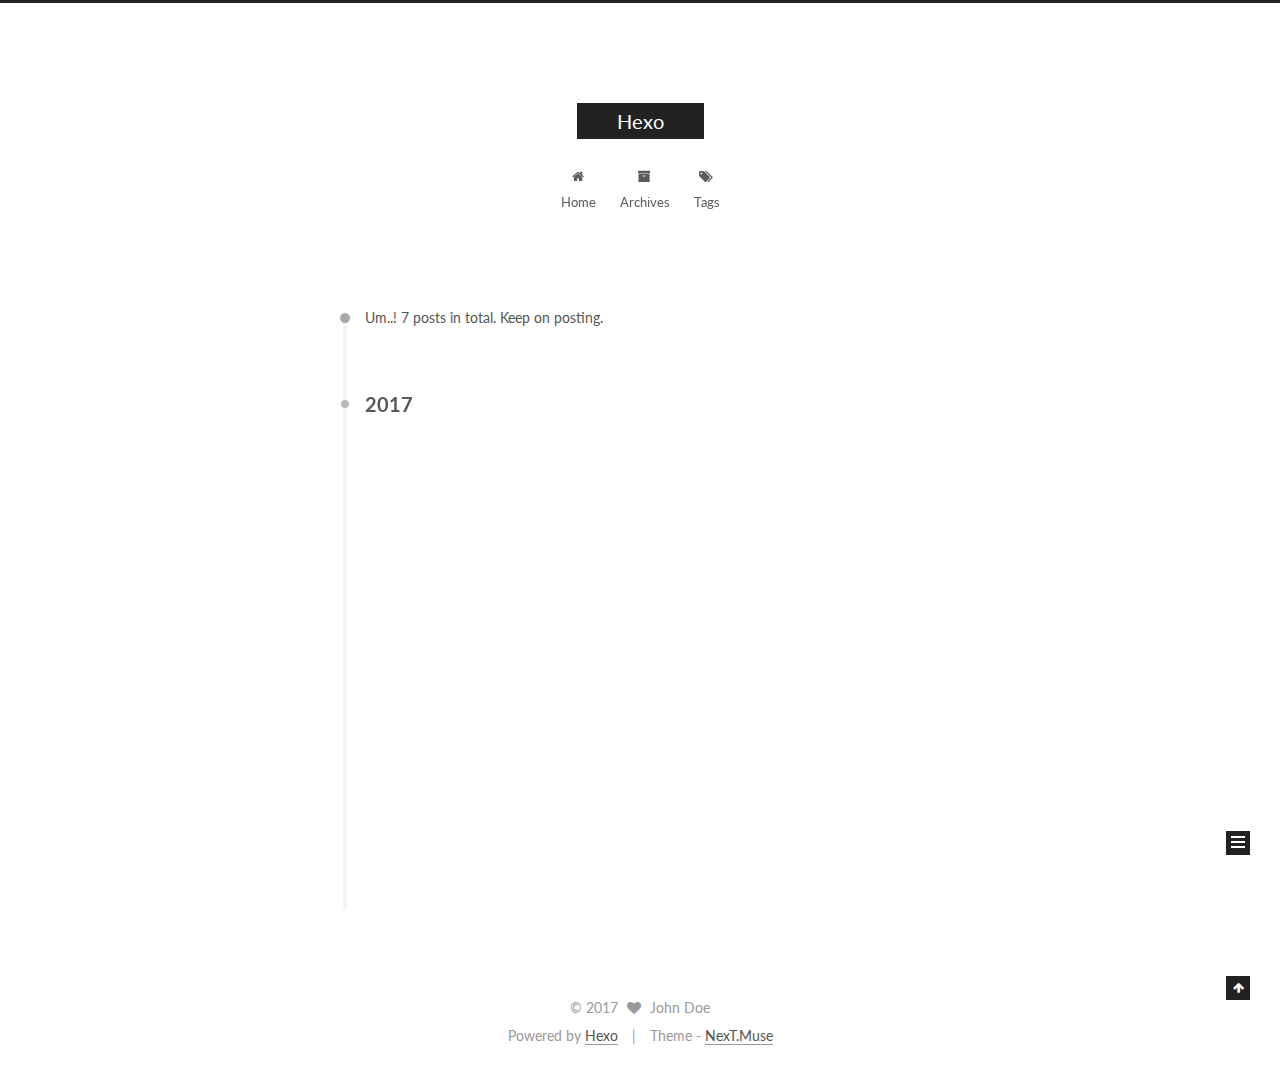
==== commit 1503b9ae: "Site updated: 2017-03-06 11:09:33" ====
--- a/archives/index.html
+++ b/archives/index.html
@@ -1,235 +1,756 @@
-<!DOCTYPE html>
-<html>
+<!doctype html>
+
+
+
+  
+
+
+<html class="theme-next muse use-motion" lang="">
 <head>
-  <meta charset="utf-8">
-  
-  <title>Archives | Hexo</title>
-  <meta name="viewport" content="width=device-width, initial-scale=1, maximum-scale=1">
-  <meta property="og:type" content="website">
+  <meta charset="UTF-8"/>
+<meta http-equiv="X-UA-Compatible" content="IE=edge" />
+<meta name="viewport" content="width=device-width, initial-scale=1, maximum-scale=1"/>
+
+
+
+<meta http-equiv="Cache-Control" content="no-transform" />
+<meta http-equiv="Cache-Control" content="no-siteapp" />
+
+
+
+
+
+
+
+
+
+
+
+
+
+
+
+  
+  
+  <link href="/lib/fancybox/source/jquery.fancybox.css?v=2.1.5" rel="stylesheet" type="text/css" />
+
+
+
+
+  
+  
+  
+  
+
+  
+    
+    
+  
+
+  
+
+  
+
+  
+
+  
+
+  
+    
+    
+    <link href="//fonts.googleapis.com/css?family=Lato:300,300italic,400,400italic,700,700italic&subset=latin,latin-ext" rel="stylesheet" type="text/css">
+  
+
+
+
+
+
+
+<link href="/lib/font-awesome/css/font-awesome.min.css?v=4.6.2" rel="stylesheet" type="text/css" />
+
+<link href="/css/main.css?v=5.1.0" rel="stylesheet" type="text/css" />
+
+
+  <meta name="keywords" content="Hexo, NexT" />
+
+
+
+
+
+
+
+
+  <link rel="shortcut icon" type="image/x-icon" href="/favicon.ico?v=5.1.0" />
+
+
+
+
+
+
+<meta property="og:type" content="website">
 <meta property="og:title" content="Hexo">
 <meta property="og:url" content="http://yoursite.com/archives/index.html">
 <meta property="og:site_name" content="Hexo">
 <meta name="twitter:card" content="summary">
 <meta name="twitter:title" content="Hexo">
-  
-    <link rel="alternate" href="/atom.xml" title="Hexo" type="application/atom+xml">
-  
-  
-    <link rel="icon" href="/favicon.png">
-  
-  
-    <link href="//fonts.googleapis.com/css?family=Source+Code+Pro" rel="stylesheet" type="text/css">
-  
-  <link rel="stylesheet" href="/css/style.css">
-  
-
+
+
+
+<script type="text/javascript" id="hexo.configurations">
+  var NexT = window.NexT || {};
+  var CONFIG = {
+    root: '/',
+    scheme: 'Muse',
+    sidebar: {"position":"left","display":"post","offset":12,"offset_float":0,"b2t":false,"scrollpercent":false},
+    fancybox: true,
+    motion: true,
+    duoshuo: {
+      userId: '0',
+      author: 'Author'
+    },
+    algolia: {
+      applicationID: '',
+      apiKey: '',
+      indexName: '',
+      hits: {"per_page":10},
+      labels: {"input_placeholder":"Search for Posts","hits_empty":"We didn't find any results for the search: ${query}","hits_stats":"${hits} results found in ${time} ms"}
+    }
+  };
+</script>
+
+
+
+  <link rel="canonical" href="http://yoursite.com/archives/"/>
+
+
+
+
+
+  <title> Archive | Hexo </title>
 </head>
 
-<body>
-  <div id="container">
-    <div id="wrap">
-      <header id="header">
-  <div id="banner"></div>
-  <div id="header-outer" class="outer">
-    <div id="header-title" class="inner">
-      <h1 id="logo-wrap">
-        <a href="/" id="logo">Hexo</a>
+<body itemscope itemtype="http://schema.org/WebPage" lang="">
+
+  
+
+
+
+
+
+
+
+
+
+
+
+
+
+
+  
+  
+    
+  
+
+  <div class="container one-collumn sidebar-position-left  page-archive  ">
+    <div class="headband"></div>
+
+    <header id="header" class="header" itemscope itemtype="http://schema.org/WPHeader">
+      <div class="header-inner"><div class="site-brand-wrapper">
+  <div class="site-meta ">
+    
+
+    <div class="custom-logo-site-title">
+      <a href="/"  class="brand" rel="start">
+        <span class="logo-line-before"><i></i></span>
+        <span class="site-title">Hexo</span>
+        <span class="logo-line-after"><i></i></span>
+      </a>
+    </div>
+      
+        <p class="site-subtitle"></p>
+      
+  </div>
+
+  <div class="site-nav-toggle">
+    <button>
+      <span class="btn-bar"></span>
+      <span class="btn-bar"></span>
+      <span class="btn-bar"></span>
+    </button>
+  </div>
+</div>
+
+<nav class="site-nav">
+  
+
+  
+    <ul id="menu" class="menu">
+      
+        
+        <li class="menu-item menu-item-home">
+          <a href="/" rel="section">
+            
+              <i class="menu-item-icon fa fa-fw fa-home"></i> <br />
+            
+            Home
+          </a>
+        </li>
+      
+        
+        <li class="menu-item menu-item-archives">
+          <a href="/archives" rel="section">
+            
+              <i class="menu-item-icon fa fa-fw fa-archive"></i> <br />
+            
+            Archives
+          </a>
+        </li>
+      
+        
+        <li class="menu-item menu-item-tags">
+          <a href="/tags" rel="section">
+            
+              <i class="menu-item-icon fa fa-fw fa-tags"></i> <br />
+            
+            Tags
+          </a>
+        </li>
+      
+
+      
+    </ul>
+  
+
+  
+</nav>
+
+
+
+ </div>
+    </header>
+
+    <main id="main" class="main">
+      <div class="main-inner">
+        <div class="content-wrap">
+          <div id="content" class="content">
+            
+
+  <section id="posts" class="posts-collapse">
+    <span class="archive-move-on"></span>
+
+    <span class="archive-page-counter">
+      
+      
+      
+        
+      
+      Um..! 7 posts in total. Keep on posting.
+    </span>
+
+    
+
+      
+      
+      
+
+      
+        
+        <div class="collection-title">
+          <h2 class="archive-year motion-element" id="archive-year-2017">2017</h2>
+        </div>
+      
+      
+
+      
+
+  <article class="post post-type-normal" itemscope itemtype="http://schema.org/Article">
+    <header class="post-header">
+
+      <h1 class="post-title">
+        
+            <a class="post-title-link" href="/2017/03/04/markdown语法/" itemprop="url">
+              
+                <span itemprop="name">markdown语法</span>
+              
+            </a>
+        
       </h1>
-      
-    </div>
-    <div id="header-inner" class="inner">
-      <nav id="main-nav">
-        <a id="main-nav-toggle" class="nav-icon"></a>
-        
-          <a class="main-nav-link" href="/">Home</a>
-        
-          <a class="main-nav-link" href="/archives">Archives</a>
-        
-      </nav>
-      <nav id="sub-nav">
-        
-          <a id="nav-rss-link" class="nav-icon" href="/atom.xml" title="RSS Feed"></a>
-        
-        <a id="nav-search-btn" class="nav-icon" title="Search"></a>
-      </nav>
-      <div id="search-form-wrap">
-        <form action="//google.com/search" method="get" accept-charset="UTF-8" class="search-form"><input type="search" name="q" results="0" class="search-form-input" placeholder="Search"><button type="submit" class="search-form-submit">&#xF002;</button><input type="hidden" name="sitesearch" value="http://yoursite.com"></form>
-      </div>
+
+      <div class="post-meta">
+        <time class="post-time" itemprop="dateCreated"
+              datetime="2017-03-04T14:41:07+08:00"
+              content="2017-03-04" >
+          03-04
+        </time>
+      </div>
+
+    </header>
+  </article>
+
+
+
+    
+
+      
+      
+      
+
+      
+      
+
+      
+
+  <article class="post post-type-normal" itemscope itemtype="http://schema.org/Article">
+    <header class="post-header">
+
+      <h1 class="post-title">
+        
+            <a class="post-title-link" href="/2017/03/04/GOF设计模式/" itemprop="url">
+              
+                <span itemprop="name">GOF设计模式</span>
+              
+            </a>
+        
+      </h1>
+
+      <div class="post-meta">
+        <time class="post-time" itemprop="dateCreated"
+              datetime="2017-03-04T10:59:52+08:00"
+              content="2017-03-04" >
+          03-04
+        </time>
+      </div>
+
+    </header>
+  </article>
+
+
+
+    
+
+      
+      
+      
+
+      
+      
+
+      
+
+  <article class="post post-type-normal" itemscope itemtype="http://schema.org/Article">
+    <header class="post-header">
+
+      <h1 class="post-title">
+        
+            <a class="post-title-link" href="/2017/03/03/Think-in-java-4th/" itemprop="url">
+              
+                <span itemprop="name">Think in java 4th</span>
+              
+            </a>
+        
+      </h1>
+
+      <div class="post-meta">
+        <time class="post-time" itemprop="dateCreated"
+              datetime="2017-03-03T22:04:37+08:00"
+              content="2017-03-03" >
+          03-03
+        </time>
+      </div>
+
+    </header>
+  </article>
+
+
+
+    
+
+      
+      
+      
+
+      
+      
+
+      
+
+  <article class="post post-type-normal" itemscope itemtype="http://schema.org/Article">
+    <header class="post-header">
+
+      <h1 class="post-title">
+        
+            <a class="post-title-link" href="/2017/03/03/Apache-Shiro简介/" itemprop="url">
+              
+                <span itemprop="name">Apache Shiro简介</span>
+              
+            </a>
+        
+      </h1>
+
+      <div class="post-meta">
+        <time class="post-time" itemprop="dateCreated"
+              datetime="2017-03-03T16:19:36+08:00"
+              content="2017-03-03" >
+          03-03
+        </time>
+      </div>
+
+    </header>
+  </article>
+
+
+
+    
+
+      
+      
+      
+
+      
+      
+
+      
+
+  <article class="post post-type-normal" itemscope itemtype="http://schema.org/Article">
+    <header class="post-header">
+
+      <h1 class="post-title">
+        
+            <a class="post-title-link" href="/2017/03/03/七牛云图片存储/" itemprop="url">
+              
+                <span itemprop="name">七牛云图片存储</span>
+              
+            </a>
+        
+      </h1>
+
+      <div class="post-meta">
+        <time class="post-time" itemprop="dateCreated"
+              datetime="2017-03-03T15:35:32+08:00"
+              content="2017-03-03" >
+          03-03
+        </time>
+      </div>
+
+    </header>
+  </article>
+
+
+
+    
+
+      
+      
+      
+
+      
+      
+
+      
+
+  <article class="post post-type-normal" itemscope itemtype="http://schema.org/Article">
+    <header class="post-header">
+
+      <h1 class="post-title">
+        
+            <a class="post-title-link" href="/2017/03/03/windows下github+node+git+hexo搭建个人博客/" itemprop="url">
+              
+                <span itemprop="name">windows下github+node+git+hexo搭建个人博客</span>
+              
+            </a>
+        
+      </h1>
+
+      <div class="post-meta">
+        <time class="post-time" itemprop="dateCreated"
+              datetime="2017-03-03T10:25:32+08:00"
+              content="2017-03-03" >
+          03-03
+        </time>
+      </div>
+
+    </header>
+  </article>
+
+
+
+    
+
+      
+      
+      
+
+      
+      
+
+      
+
+  <article class="post post-type-normal" itemscope itemtype="http://schema.org/Article">
+    <header class="post-header">
+
+      <h1 class="post-title">
+        
+            <a class="post-title-link" href="/2017/03/03/hello-world/" itemprop="url">
+              
+                <span itemprop="name">Hello World</span>
+              
+            </a>
+        
+      </h1>
+
+      <div class="post-meta">
+        <time class="post-time" itemprop="dateCreated"
+              datetime="2017-03-03T09:52:25+08:00"
+              content="2017-03-03" >
+          03-03
+        </time>
+      </div>
+
+    </header>
+  </article>
+
+
+
+    
+
+  </section>
+
+  
+
+
+          
+          </div>
+          
+
+
+          
+
+        </div>
+        
+          
+  
+  <div class="sidebar-toggle">
+    <div class="sidebar-toggle-line-wrap">
+      <span class="sidebar-toggle-line sidebar-toggle-line-first"></span>
+      <span class="sidebar-toggle-line sidebar-toggle-line-middle"></span>
+      <span class="sidebar-toggle-line sidebar-toggle-line-last"></span>
     </div>
   </div>
-</header>
-      <div class="outer">
-        <section id="main">
-  
-  
-    
-    
-      
-      
-      <section class="archives-wrap">
-        <div class="archive-year-wrap">
-          <a href="/archives/2017" class="archive-year">2017</a>
+
+  <aside id="sidebar" class="sidebar">
+    <div class="sidebar-inner">
+
+      
+
+      
+
+      <section class="site-overview sidebar-panel sidebar-panel-active">
+        <div class="site-author motion-element" itemprop="author" itemscope itemtype="http://schema.org/Person">
+          <img class="site-author-image" itemprop="image"
+               src="/images/avatar.gif"
+               alt="John Doe" />
+          <p class="site-author-name" itemprop="name">John Doe</p>
+           
+              <p class="site-description motion-element" itemprop="description"></p>
+          
         </div>
-        <div class="archives">
-    
-    <article class="archive-article archive-type-post">
-  <div class="archive-article-inner">
-    <header class="archive-article-header">
-      <a href="/2017/03/03/Apache-Shiro简介/" class="archive-article-date">
-  <time datetime="2017-03-03T08:19:36.000Z" itemprop="datePublished">Mar 3</time>
-</a>
-      
-  
-    <h1 itemprop="name">
-      <a class="archive-article-title" href="/2017/03/03/Apache-Shiro简介/">Apache Shiro简介</a>
-    </h1>
-  
-
-    </header>
+        <nav class="site-state motion-element">
+
+          
+            <div class="site-state-item site-state-posts">
+              <a href="/archives">
+                <span class="site-state-item-count">7</span>
+                <span class="site-state-item-name">posts</span>
+              </a>
+            </div>
+          
+
+          
+
+          
+
+        </nav>
+
+        
+
+        <div class="links-of-author motion-element">
+          
+        </div>
+
+        
+        
+
+        
+        
+
+        
+
+
+      </section>
+
+      
+
+      
+
+    </div>
+  </aside>
+
+
+        
+      </div>
+    </main>
+
+    <footer id="footer" class="footer">
+      <div class="footer-inner">
+        <div class="copyright" >
+  
+  &copy; 
+  <span itemprop="copyrightYear">2017</span>
+  <span class="with-love">
+    <i class="fa fa-heart"></i>
+  </span>
+  <span class="author" itemprop="copyrightHolder">John Doe</span>
+</div>
+
+
+<div class="powered-by">
+  Powered by <a class="theme-link" href="https://hexo.io">Hexo</a>
+</div>
+
+<div class="theme-info">
+  Theme -
+  <a class="theme-link" href="https://github.com/iissnan/hexo-theme-next">
+    NexT.Muse
+  </a>
+</div>
+
+
+        
+
+        
+      </div>
+    </footer>
+
+    
+      <div class="back-to-top">
+        <i class="fa fa-arrow-up"></i>
+        
+      </div>
+    
+    
   </div>
-</article>
-  
-    
-    
-    <article class="archive-article archive-type-post">
-  <div class="archive-article-inner">
-    <header class="archive-article-header">
-      <a href="/2017/03/03/七牛云图片存储/" class="archive-article-date">
-  <time datetime="2017-03-03T07:35:32.000Z" itemprop="datePublished">Mar 3</time>
-</a>
-      
-  
-    <h1 itemprop="name">
-      <a class="archive-article-title" href="/2017/03/03/七牛云图片存储/">七牛云图片存储</a>
-    </h1>
-  
-
-    </header>
-  </div>
-</article>
-  
-    
-    
-    <article class="archive-article archive-type-post">
-  <div class="archive-article-inner">
-    <header class="archive-article-header">
-      <a href="/2017/03/03/windows下github+node+git+hexo搭建个人博客/" class="archive-article-date">
-  <time datetime="2017-03-03T02:25:32.000Z" itemprop="datePublished">Mar 3</time>
-</a>
-      
-  
-    <h1 itemprop="name">
-      <a class="archive-article-title" href="/2017/03/03/windows下github+node+git+hexo搭建个人博客/">windows下github+node+git+hexo搭建个人博客</a>
-    </h1>
-  
-
-    </header>
-  </div>
-</article>
-  
-    
-    
-    <article class="archive-article archive-type-post">
-  <div class="archive-article-inner">
-    <header class="archive-article-header">
-      <a href="/2017/03/03/hello-world/" class="archive-article-date">
-  <time datetime="2017-03-03T01:52:25.674Z" itemprop="datePublished">Mar 3</time>
-</a>
-      
-  
-    <h1 itemprop="name">
-      <a class="archive-article-title" href="/2017/03/03/hello-world/">Hello World</a>
-    </h1>
-  
-
-    </header>
-  </div>
-</article>
-  
-  
-    </div></section>
-  
-
-</section>
-        
-          <aside id="sidebar">
-  
-    
-
-  
-    
-
-  
-    
-  
-    
-  <div class="widget-wrap">
-    <h3 class="widget-title">Archives</h3>
-    <div class="widget">
-      <ul class="archive-list"><li class="archive-list-item"><a class="archive-list-link" href="/archives/2017/03/">March 2017</a></li></ul>
-    </div>
-  </div>
-
-
-  
-    
-  <div class="widget-wrap">
-    <h3 class="widget-title">Recent Posts</h3>
-    <div class="widget">
-      <ul>
-        
-          <li>
-            <a href="/2017/03/03/Apache-Shiro简介/">Apache Shiro简介</a>
-          </li>
-        
-          <li>
-            <a href="/2017/03/03/七牛云图片存储/">七牛云图片存储</a>
-          </li>
-        
-          <li>
-            <a href="/2017/03/03/windows下github+node+git+hexo搭建个人博客/">windows下github+node+git+hexo搭建个人博客</a>
-          </li>
-        
-          <li>
-            <a href="/2017/03/03/hello-world/">Hello World</a>
-          </li>
-        
-      </ul>
-    </div>
-  </div>
-
-  
-</aside>
-        
-      </div>
-      <footer id="footer">
-  
-  <div class="outer">
-    <div id="footer-info" class="inner">
-      &copy; 2017 John Doe<br>
-      Powered by <a href="http://hexo.io/" target="_blank">Hexo</a>
-    </div>
-  </div>
-</footer>
-    </div>
-    <nav id="mobile-nav">
-  
-    <a href="/" class="mobile-nav-link">Home</a>
-  
-    <a href="/archives" class="mobile-nav-link">Archives</a>
-  
-</nav>
-    
-
-<script src="//ajax.googleapis.com/ajax/libs/jquery/2.0.3/jquery.min.js"></script>
-
-
-  <link rel="stylesheet" href="/fancybox/jquery.fancybox.css">
-  <script src="/fancybox/jquery.fancybox.pack.js"></script>
-
-
-<script src="/js/script.js"></script>
-
-  </div>
+
+  
+
+<script type="text/javascript">
+  if (Object.prototype.toString.call(window.Promise) !== '[object Function]') {
+    window.Promise = null;
+  }
+</script>
+
+
+
+
+
+
+
+
+
+  
+
+
+
+
+  
+  <script type="text/javascript" src="/lib/jquery/index.js?v=2.1.3"></script>
+
+  
+  <script type="text/javascript" src="/lib/fastclick/lib/fastclick.min.js?v=1.0.6"></script>
+
+  
+  <script type="text/javascript" src="/lib/jquery_lazyload/jquery.lazyload.js?v=1.9.7"></script>
+
+  
+  <script type="text/javascript" src="/lib/velocity/velocity.min.js?v=1.2.1"></script>
+
+  
+  <script type="text/javascript" src="/lib/velocity/velocity.ui.min.js?v=1.2.1"></script>
+
+  
+  <script type="text/javascript" src="/lib/fancybox/source/jquery.fancybox.pack.js?v=2.1.5"></script>
+
+
+  
+
+
+  <script type="text/javascript" src="/js/src/utils.js?v=5.1.0"></script>
+
+  <script type="text/javascript" src="/js/src/motion.js?v=5.1.0"></script>
+
+
+
+  
+  
+
+  
+  
+    <script type="text/javascript" id="motion.page.archive">
+      $('.archive-year').velocity('transition.slideLeftIn');
+    </script>
+  
+
+
+  
+
+
+  <script type="text/javascript" src="/js/src/bootstrap.js?v=5.1.0"></script>
+
+
+
+  
+
+
+
+  
+
+
+
+
+	
+
+
+
+
+
+  
+
+
+
+
+
+  
+
+
+
+
+
+  
+
+
+
+  
+  
+
+  
+
+  
+
+  
+
+  
+
+
+  
+
 </body>
-</html>+</html>
--- a/css/main.css
+++ b/css/main.css
@@ -0,0 +1,2546 @@
+/* normalize.css v3.0.2 | MIT License | git.io/normalize */
+html {
+  font-family: sans-serif; /* 1 */
+  -ms-text-size-adjust: 100%; /* 2 */
+  -webkit-text-size-adjust: 100%; /* 2 */
+}
+body {
+  margin: 0;
+}
+article,
+aside,
+details,
+figcaption,
+figure,
+footer,
+header,
+hgroup,
+main,
+menu,
+nav,
+section,
+summary {
+  display: block;
+}
+audio,
+canvas,
+progress,
+video {
+  display: inline-block; /* 1 */
+  vertical-align: baseline; /* 2 */
+}
+audio:not([controls]) {
+  display: none;
+  height: 0;
+}
+[hidden],
+template {
+  display: none;
+}
+a {
+  background-color: transparent;
+}
+a:active,
+a:hover {
+  outline: 0;
+}
+abbr[title] {
+  border-bottom: 1px dotted;
+}
+b,
+strong {
+  font-weight: bold;
+}
+dfn {
+  font-style: italic;
+}
+h1 {
+  font-size: 2em;
+  margin: 0.67em 0;
+}
+mark {
+  background: #ff0;
+  color: #000;
+}
+small {
+  font-size: 80%;
+}
+sub,
+sup {
+  font-size: 75%;
+  line-height: 0;
+  position: relative;
+  vertical-align: baseline;
+}
+sup {
+  top: -0.5em;
+}
+sub {
+  bottom: -0.25em;
+}
+img {
+  border: 0;
+}
+svg:not(:root) {
+  overflow: hidden;
+}
+figure {
+  margin: 1em 40px;
+}
+hr {
+  -moz-box-sizing: content-box;
+  box-sizing: content-box;
+  height: 0;
+}
+pre {
+  overflow: auto;
+}
+code,
+kbd,
+pre,
+samp {
+  font-family: monospace, monospace;
+  font-size: 1em;
+}
+button,
+input,
+optgroup,
+select,
+textarea {
+  color: inherit; /* 1 */
+  font: inherit; /* 2 */
+  margin: 0; /* 3 */
+}
+button {
+  overflow: visible;
+}
+button,
+select {
+  text-transform: none;
+}
+button,
+html input[type="button"],
+input[type="reset"],
+input[type="submit"] {
+  -webkit-appearance: button; /* 2 */
+  cursor: pointer; /* 3 */
+}
+button[disabled],
+html input[disabled] {
+  cursor: default;
+}
+button::-moz-focus-inner,
+input::-moz-focus-inner {
+  border: 0;
+  padding: 0;
+}
+input {
+  line-height: normal;
+}
+input[type="checkbox"],
+input[type="radio"] {
+  box-sizing: border-box; /* 1 */
+  padding: 0; /* 2 */
+}
+input[type="number"]::-webkit-inner-spin-button,
+input[type="number"]::-webkit-outer-spin-button {
+  height: auto;
+}
+input[type="search"] {
+  -webkit-appearance: textfield; /* 1 */
+  -moz-box-sizing: content-box;
+  -webkit-box-sizing: content-box; /* 2 */
+  box-sizing: content-box;
+}
+input[type="search"]::-webkit-search-cancel-button,
+input[type="search"]::-webkit-search-decoration {
+  -webkit-appearance: none;
+}
+fieldset {
+  border: 1px solid #c0c0c0;
+  margin: 0 2px;
+  padding: 0.35em 0.625em 0.75em;
+}
+legend {
+  border: 0; /* 1 */
+  padding: 0; /* 2 */
+}
+textarea {
+  overflow: auto;
+}
+optgroup {
+  font-weight: bold;
+}
+table {
+  border-collapse: collapse;
+  border-spacing: 0;
+}
+td,
+th {
+  padding: 0;
+}
+::selection {
+  background: #262a30;
+  color: #fff;
+}
+body {
+  position: relative;
+  font-family: 'Lato', "PingFang SC", "Microsoft YaHei", sans-serif;
+  font-size: 14px;
+  line-height: 2;
+  color: #555;
+  background: #fff;
+}
+@media (max-width: 767px) {
+  body {
+    padding-right: 0 !important;
+  }
+}
+@media (min-width: 768px) and (max-width: 991px) {
+  body {
+    padding-right: 0 !important;
+  }
+}
+@media (min-width: 1600px) {
+  body {
+    font-size: 16px;
+  }
+}
+h1,
+h2,
+h3,
+h4,
+h5,
+h6 {
+  margin: 0;
+  padding: 0;
+  font-weight: bold;
+  line-height: 1.5;
+  font-family: 'Lato', "PingFang SC", "Microsoft YaHei", sans-serif;
+}
+h2,
+h3,
+h4,
+h5,
+h6 {
+  margin: 20px 0 15px;
+}
+h1 {
+  font-size: 22px;
+}
+@media (max-width: 767px) {
+  h1 {
+    font-size: 18px;
+  }
+}
+h2 {
+  font-size: 20px;
+}
+@media (max-width: 767px) {
+  h2 {
+    font-size: 16px;
+  }
+}
+h3 {
+  font-size: 18px;
+}
+@media (max-width: 767px) {
+  h3 {
+    font-size: 14px;
+  }
+}
+h4 {
+  font-size: 16px;
+}
+@media (max-width: 767px) {
+  h4 {
+    font-size: 12px;
+  }
+}
+h5 {
+  font-size: 14px;
+}
+@media (max-width: 767px) {
+  h5 {
+    font-size: 10px;
+  }
+}
+h6 {
+  font-size: 12px;
+}
+@media (max-width: 767px) {
+  h6 {
+    font-size: 8px;
+  }
+}
+p {
+  margin: 0 0 25px 0;
+}
+a {
+  color: #555;
+  text-decoration: none;
+  border-bottom: 1px solid #999;
+  word-wrap: break-word;
+}
+a:hover {
+  color: #222;
+  border-bottom-color: #222;
+}
+blockquote {
+  margin: 0;
+  padding: 0;
+}
+img {
+  display: block;
+  margin: auto;
+  max-width: 100%;
+  height: auto;
+}
+hr {
+  margin: 40px 0;
+  height: 3px;
+  border: none;
+  background-color: #ddd;
+  background-image: repeating-linear-gradient(-45deg, #fff, #fff 4px, transparent 4px, transparent 8px);
+}
+blockquote {
+  padding: 0 15px;
+  color: #666;
+  border-left: 4px solid #ddd;
+}
+blockquote cite::before {
+  content: "-";
+  padding: 0 5px;
+}
+dt {
+  font-weight: 700;
+}
+dd {
+  margin: 0;
+  padding: 0;
+}
+.text-left {
+  text-align: left;
+}
+.text-center {
+  text-align: center;
+}
+.text-right {
+  text-align: right;
+}
+.text-justify {
+  text-align: justify;
+}
+.text-nowrap {
+  white-space: nowrap;
+}
+.text-lowercase {
+  text-transform: lowercase;
+}
+.text-uppercase {
+  text-transform: uppercase;
+}
+.text-capitalize {
+  text-transform: capitalize;
+}
+.center-block {
+  display: block;
+  margin-left: auto;
+  margin-right: auto;
+}
+.clearfix:before,
+.clearfix:after {
+  content: " ";
+  display: table;
+}
+.clearfix:after {
+  clear: both;
+}
+.pullquote {
+  width: 45%;
+}
+.pullquote.left {
+  float: left;
+  margin-left: 5px;
+  margin-right: 10px;
+}
+.pullquote.right {
+  float: right;
+  margin-left: 10px;
+  margin-right: 5px;
+}
+.affix.affix.affix {
+  position: fixed;
+}
+.translation {
+  margin-top: -20px;
+  font-size: 14px;
+  color: #999;
+}
+.scrollbar-measure {
+  width: 100px;
+  height: 100px;
+  overflow: scroll;
+  position: absolute;
+  top: -9999px;
+}
+.use-motion .motion-element {
+  opacity: 0;
+}
+table {
+  margin: 20px 0;
+  width: 100%;
+  border-collapse: collapse;
+  border-spacing: 0;
+  border: 1px solid #ddd;
+  font-size: 14px;
+  table-layout: fixed;
+  word-wrap: break-all;
+}
+table>tbody>tr:nth-of-type(odd) {
+  background-color: #f9f9f9;
+}
+table>tbody>tr:hover {
+  background-color: #f5f5f5;
+}
+caption,
+th,
+td {
+  padding: 8px;
+  text-align: left;
+  vertical-align: middle;
+  font-weight: normal;
+}
+th,
+td {
+  border-bottom: 3px solid #ddd;
+  border-right: 1px solid #eee;
+}
+th {
+  padding-bottom: 10px;
+  font-weight: 700;
+}
+td {
+  border-bottom-width: 1px;
+}
+html,
+body {
+  height: 100%;
+}
+.container {
+  position: relative;
+  min-height: 100%;
+}
+.header-inner {
+  margin: 0 auto;
+  padding: 100px 0 70px;
+  width: 700px;
+}
+@media (min-width: 1600px) {
+  .container .header-inner {
+    width: 900px;
+  }
+}
+.main {
+  padding-bottom: 150px;
+}
+.main-inner {
+  margin: 0 auto;
+  width: 700px;
+}
+@media (min-width: 1600px) {
+  .container .main-inner {
+    width: 900px;
+  }
+}
+.footer {
+  position: absolute;
+  left: 0;
+  bottom: 0;
+  width: 100%;
+  min-height: 50px;
+}
+.footer-inner {
+  box-sizing: border-box;
+  margin: 20px auto;
+  width: 700px;
+}
+@media (min-width: 1600px) {
+  .container .footer-inner {
+    width: 900px;
+  }
+}
+pre,
+.highlight {
+  overflow: auto;
+  margin: 20px 0;
+  padding: 0;
+  font-size: 13px;
+  color: #4d4d4c;
+  background: #f7f7f7;
+  line-height: 1.6;
+}
+pre,
+code {
+  font-family: consolas, Menlo, "PingFang SC", "Microsoft YaHei", monospace;
+}
+code {
+  padding: 2px 4px;
+  word-wrap: break-word;
+  color: #555;
+  background: #eee;
+  border-radius: 3px;
+  font-size: 13px;
+}
+pre code {
+  padding: 0;
+  color: #4d4d4c;
+  background: none;
+  text-shadow: none;
+}
+.highlight {
+  border-radius: 1px;
+}
+.highlight pre {
+  border: none;
+  margin: 0;
+  padding: 10px 0;
+}
+.highlight table {
+  margin: 0;
+  width: auto;
+  border: none;
+}
+.highlight td {
+  border: none;
+  padding: 0;
+}
+.highlight figcaption {
+  font-size: 1em;
+  color: #4d4d4c;
+  line-height: 1em;
+  margin-bottom: 1em;
+}
+.highlight figcaption:before,
+.highlight figcaption:after {
+  content: " ";
+  display: table;
+}
+.highlight figcaption:after {
+  clear: both;
+}
+.highlight figcaption a {
+  float: right;
+  color: #4d4d4c;
+}
+.highlight figcaption a:hover {
+  border-bottom-color: #4d4d4c;
+}
+.highlight .gutter pre {
+  padding-left: 10px;
+  padding-right: 10px;
+  color: #869194;
+  text-align: right;
+  background-color: #eff2f3;
+}
+.highlight .code pre {
+  padding-left: 10px;
+  padding-right: 10px;
+  background-color: #f7f7f7;
+}
+.highlight .line {
+  height: 20px;
+}
+.gutter {
+  -webkit-user-select: none;
+  -moz-user-select: none;
+  -ms-user-select: none;
+  user-select: none;
+}
+.gist table {
+  width: auto;
+}
+.gist table td {
+  border: none;
+}
+pre .deletion {
+  background: #fdd;
+}
+pre .addition {
+  background: #dfd;
+}
+pre .meta {
+  color: #8959a8;
+}
+pre .comment {
+  color: #8e908c;
+}
+pre .variable,
+pre .attribute,
+pre .tag,
+pre .regexp,
+pre .ruby .constant,
+pre .xml .tag .title,
+pre .xml .pi,
+pre .xml .doctype,
+pre .html .doctype,
+pre .css .id,
+pre .css .class,
+pre .css .pseudo {
+  color: #c82829;
+}
+pre .number,
+pre .preprocessor,
+pre .built_in,
+pre .literal,
+pre .params,
+pre .constant,
+pre .command {
+  color: #f5871f;
+}
+pre .ruby .class .title,
+pre .css .rules .attribute,
+pre .string,
+pre .value,
+pre .inheritance,
+pre .header,
+pre .ruby .symbol,
+pre .xml .cdata,
+pre .special,
+pre .number,
+pre .formula {
+  color: #718c00;
+}
+pre .title,
+pre .css .hexcolor {
+  color: #3e999f;
+}
+pre .function,
+pre .python .decorator,
+pre .python .title,
+pre .ruby .function .title,
+pre .ruby .title .keyword,
+pre .perl .sub,
+pre .javascript .title,
+pre .coffeescript .title {
+  color: #4271ae;
+}
+pre .keyword,
+pre .javascript .function {
+  color: #8959a8;
+}
+.full-image.full-image.full-image {
+  border: none;
+  max-width: 100%;
+  width: auto;
+  margin: 20px auto;
+}
+@media (min-width: 992px) {
+  .full-image.full-image.full-image {
+    max-width: none;
+    width: 110%;
+    margin: 25px -5%;
+  }
+}
+.blockquote-center,
+.page-home .post-type-quote blockquote,
+.page-post-detail .post-type-quote blockquote {
+  position: relative;
+  margin: 40px 0;
+  padding: 0;
+  border-left: none;
+  text-align: center;
+}
+.blockquote-center::before,
+.page-home .post-type-quote blockquote::before,
+.page-post-detail .post-type-quote blockquote::before,
+.blockquote-center::after,
+.page-home .post-type-quote blockquote::after,
+.page-post-detail .post-type-quote blockquote::after {
+  position: absolute;
+  content: ' ';
+  display: block;
+  width: 100%;
+  height: 24px;
+  opacity: 0.2;
+  background-repeat: no-repeat;
+  background-position: 0 -6px;
+  background-size: 22px 22px;
+}
+.blockquote-center::before,
+.page-home .post-type-quote blockquote::before,
+.page-post-detail .post-type-quote blockquote::before {
+  top: -20px;
+  background-image: url("../images/quote-l.svg");
+  border-top: 1px solid #ccc;
+}
+.blockquote-center::after,
+.page-home .post-type-quote blockquote::after,
+.page-post-detail .post-type-quote blockquote::after {
+  bottom: -20px;
+  background-image: url("../images/quote-r.svg");
+  border-bottom: 1px solid #ccc;
+  background-position: 100% 8px;
+}
+.blockquote-center p,
+.page-home .post-type-quote blockquote p,
+.page-post-detail .post-type-quote blockquote p,
+.blockquote-center div,
+.page-home .post-type-quote blockquote div,
+.page-post-detail .post-type-quote blockquote div {
+  text-align: center;
+}
+.post .post-body .group-picture img {
+  box-sizing: border-box;
+  padding: 0 3px;
+  border: none;
+}
+.post .group-picture-row {
+  overflow: hidden;
+  margin-top: 6px;
+}
+.post .group-picture-row:first-child {
+  margin-top: 0;
+}
+.post .group-picture-column {
+  float: left;
+}
+.page-post-detail .post-body .group-picture-column {
+  float: none;
+  margin-top: 10px;
+  width: auto !important;
+}
+.page-post-detail .post-body .group-picture-column img {
+  margin: 0 auto;
+}
+.page-archive .group-picture-container {
+  overflow: hidden;
+}
+.page-archive .group-picture-row {
+  float: left;
+}
+.page-archive .group-picture-row:first-child {
+  margin-top: 6px;
+}
+.page-archive .group-picture-column {
+  max-width: 150px;
+  max-height: 150px;
+}
+.note {
+  padding: 20px;
+  margin: 20px 0;
+  border: 1px solid #eee;
+  border-left-width: 5px;
+  border-radius: 3px;
+}
+.note h2,
+.note h3,
+.note h4,
+.note h5,
+.note h6 {
+  margin-top: 0;
+  margin-bottom: 5px;
+}
+.note p:last-child {
+  margin-bottom: 0;
+}
+.note code {
+  border-radius: 3px;
+}
+.note+.note {
+  margin-top: -5px;
+}
+.default {
+  border-left-color: #777;
+}
+.default h2,
+.default h3,
+.default h4,
+.default h5,
+.default h6 {
+  color: #777;
+}
+.primary {
+  border-left-color: #428bca;
+}
+.primary h2,
+.primary h3,
+.primary h4,
+.primary h5,
+.primary h6 {
+  color: #428bca;
+}
+.success {
+  border-left-color: #5cb85c;
+}
+.success h2,
+.success h3,
+.success h4,
+.success h5,
+.success h6 {
+  color: #5cb85c;
+}
+.danger {
+  border-left-color: #d9534f;
+}
+.danger h2,
+.danger h3,
+.danger h4,
+.danger h5,
+.danger h6 {
+  color: #d9534f;
+}
+.warning {
+  border-left-color: #f0ad4e;
+}
+.warning h2,
+.warning h3,
+.warning h4,
+.warning h5,
+.warning h6 {
+  color: #f0ad4e;
+}
+.info {
+  border-left-color: #5bc0de;
+}
+.info h2,
+.info h3,
+.info h4,
+.info h5,
+.info h6 {
+  color: #5bc0de;
+}
+.exturl {
+  background-color: transparent;
+  cursor: pointer;
+  border-bottom: 1px solid #999;
+}
+.exturl .fa {
+  font-size: 14px;
+}
+.exturl:active,
+.exturl:hover {
+  outline: 0;
+  color: #222;
+  border-bottom-color: #222;
+}
+.btn {
+  display: inline-block;
+  padding: 0 20px;
+  font-size: 14px;
+  color: #fff;
+  background: #222;
+  border: 2px solid #222;
+  text-decoration: none;
+  border-radius: 0;
+  transition-property: background-color;
+  transition-duration: 0.2s;
+  transition-timing-function: ease-in-out;
+  transition-delay: 0s;
+}
+.btn:hover,
+.post-button .btn:hover {
+  border-color: #222;
+  color: #222;
+  background: #fff;
+}
+.btn-bar {
+  display: block;
+  width: 22px;
+  height: 2px;
+  background: #555;
+  border-radius: 1px;
+}
+.btn-bar+.btn-bar {
+  margin-top: 4px;
+}
+.pagination {
+  margin: 120px 0 40px;
+  text-align: center;
+  border-top: 1px solid #eee;
+}
+.page-number-basic,
+.pagination .prev,
+.pagination .next,
+.pagination .page-number,
+.pagination .space {
+  display: inline-block;
+  position: relative;
+  top: -1px;
+  margin: 0 10px;
+  padding: 0 10px;
+  line-height: 30px;
+}
+@media (max-width: 767px) {
+  .page-number-basic,
+  .pagination .prev,
+  .pagination .next,
+  .pagination .page-number,
+  .pagination .space {
+    margin: 0 5px;
+  }
+}
+.pagination .prev,
+.pagination .next,
+.pagination .page-number {
+  border-bottom: 0;
+  border-top: 1px solid #eee;
+  transition-property: border-color;
+  transition-duration: 0.2s;
+  transition-timing-function: ease-in-out;
+  transition-delay: 0s;
+}
+.pagination .prev:hover,
+.pagination .next:hover,
+.pagination .page-number:hover {
+  border-top-color: #222;
+}
+.pagination .space {
+  padding: 0;
+  margin: 0;
+}
+.pagination .prev {
+  margin-left: 0;
+}
+.pagination .next {
+  margin-right: 0;
+}
+.pagination .page-number.current {
+  color: #fff;
+  background: #ccc;
+  border-top-color: #ccc;
+}
+@media (max-width: 767px) {
+  .pagination {
+    border-top: none;
+  }
+  .pagination .prev,
+  .pagination .next,
+  .pagination .page-number {
+    margin-bottom: 10px;
+    border-top: 0;
+    border-bottom: 1px solid #eee;
+  }
+  .pagination .prev:hover,
+  .pagination .next:hover,
+  .pagination .page-number:hover {
+    border-bottom-color: #222;
+  }
+}
+.comments {
+  margin: 60px 20px 0;
+}
+.tag-cloud {
+  text-align: center;
+}
+.tag-cloud a {
+  display: inline-block;
+  margin: 10px;
+}
+.back-to-top {
+  box-sizing: border-box;
+  position: fixed;
+  bottom: -100px;
+  right: 30px;
+  z-index: 1050;
+  padding: 0 6px;
+  width: 24px;
+  background: #222;
+  font-size: 12px;
+  opacity: 1;
+  color: #fff;
+  cursor: pointer;
+  text-align: center;
+  -webkit-transform: translateZ(0);
+  transition-property: bottom;
+  transition-duration: 0.2s;
+  transition-timing-function: ease-in-out;
+  transition-delay: 0s;
+}
+@media (max-width: 767px) {
+  .back-to-top {
+    display: none;
+  }
+}
+@media (min-width: 768px) and (max-width: 991px) {
+  .back-to-top {
+    display: none;
+  }
+}
+.back-to-top.back-to-top-on {
+  bottom: 19px;
+}
+.header {
+  background: #fff;
+}
+.header-inner {
+  position: relative;
+}
+.headband {
+  height: 3px;
+  background: #222;
+}
+.site-meta {
+  margin: 0;
+  text-align: center;
+}
+@media (max-width: 767px) {
+  .site-meta {
+    text-align: center;
+  }
+}
+.brand {
+  position: relative;
+  display: inline-block;
+  padding: 0 40px;
+  color: #fff;
+  background: #222;
+  border-bottom: none;
+}
+.brand:hover {
+  color: #fff;
+}
+.logo {
+  display: inline-block;
+  margin-right: 5px;
+  line-height: 36px;
+  vertical-align: top;
+}
+.site-title {
+  display: inline-block;
+  vertical-align: top;
+  line-height: 36px;
+  font-size: 20px;
+  font-weight: normal;
+  font-family: 'Lato', "PingFang SC", "Microsoft YaHei", sans-serif;
+}
+.site-subtitle {
+  margin-top: 10px;
+  font-size: 13px;
+  color: #999;
+}
+.use-motion .brand {
+  opacity: 0;
+}
+.use-motion .logo,
+.use-motion .site-title,
+.use-motion .site-subtitle {
+  opacity: 0;
+  position: relative;
+  top: -10px;
+}
+.site-nav-toggle {
+  display: none;
+  position: absolute;
+  top: 10px;
+  left: 10px;
+}
+@media (max-width: 767px) {
+  .site-nav-toggle {
+    display: block;
+  }
+}
+.site-nav-toggle button {
+  margin-top: 2px;
+  padding: 9px 10px;
+  background: transparent;
+  border: none;
+}
+@media (max-width: 767px) {
+  .site-nav {
+    display: none;
+    margin: 0 -10px;
+    padding: 0 10px;
+    clear: both;
+    border-top: 1px solid #ddd;
+  }
+}
+@media (min-width: 768px) and (max-width: 991px) {
+  .site-nav {
+    display: block !important;
+  }
+}
+@media (min-width: 992px) {
+  .site-nav {
+    display: block !important;
+  }
+}
+.menu {
+  margin-top: 20px;
+  padding-left: 0;
+  text-align: center;
+}
+.menu .menu-item {
+  display: inline-block;
+  margin: 0 10px;
+  list-style: none;
+}
+@media screen and (max-width: 767px) {
+  .menu .menu-item {
+    margin-top: 10px;
+  }
+}
+.menu .menu-item a {
+  display: block;
+  font-size: 13px;
+  line-height: inherit;
+  border-bottom: 1px solid transparent;
+  transition-property: border-color;
+  transition-duration: 0.2s;
+  transition-timing-function: ease-in-out;
+  transition-delay: 0s;
+}
+.menu .menu-item a:hover {
+  border-bottom-color: #222;
+}
+.menu .menu-item .fa {
+  margin-right: 5px;
+}
+.use-motion .menu-item {
+  opacity: 0;
+}
+.post-body {
+  font-family: 'Lato', "PingFang SC", "Microsoft YaHei", sans-serif;
+}
+@media (max-width: 767px) {
+  .post-body {
+    word-break: break-word;
+  }
+}
+.post-body .fancybox img {
+  display: block !important;
+  margin: 0 auto;
+  cursor: pointer;
+  cursor: zoom-in;
+  cursor: -webkit-zoom-in;
+}
+.post-body .image-caption,
+.post-body .figure .caption {
+  margin: 10px auto 15px;
+  text-align: center;
+  font-size: 14px;
+  color: #999;
+  font-weight: bold;
+  line-height: 1;
+}
+.post-sticky-flag {
+  display: inline-block;
+  font-size: 16px;
+  -ms-transform: rotate(30deg);
+  -webkit-transform: rotate(30deg);
+  -moz-transform: rotate(30deg);
+  -ms-transform: rotate(30deg);
+  -o-transform: rotate(30deg);
+  transform: rotate(30deg);
+}
+.posts-expand {
+  padding-top: 40px;
+}
+@media (max-width: 767px) {
+  .posts-expand {
+    margin: 0 20px;
+  }
+  .post-body pre,
+  .post-body .highlight {
+    padding: 10px;
+  }
+  .post-body pre .gutter pre,
+  .post-body .highlight .gutter pre {
+    padding-right: 10px;
+  }
+}
+@media (min-width: 992px) {
+  .posts-expand .post-body {
+    text-align: justify;
+  }
+}
+.posts-expand .post-body h2,
+.posts-expand .post-body h3,
+.posts-expand .post-body h4,
+.posts-expand .post-body h5,
+.posts-expand .post-body h6 {
+  padding-top: 10px;
+}
+.posts-expand .post-body h2 .header-anchor,
+.posts-expand .post-body h3 .header-anchor,
+.posts-expand .post-body h4 .header-anchor,
+.posts-expand .post-body h5 .header-anchor,
+.posts-expand .post-body h6 .header-anchor {
+  float: right;
+  margin-left: 10px;
+  color: #ccc;
+  border-bottom-style: none;
+  visibility: hidden;
+}
+.posts-expand .post-body h2 .header-anchor:hover,
+.posts-expand .post-body h3 .header-anchor:hover,
+.posts-expand .post-body h4 .header-anchor:hover,
+.posts-expand .post-body h5 .header-anchor:hover,
+.posts-expand .post-body h6 .header-anchor:hover {
+  color: inherit;
+}
+.posts-expand .post-body h2:hover .header-anchor,
+.posts-expand .post-body h3:hover .header-anchor,
+.posts-expand .post-body h4:hover .header-anchor,
+.posts-expand .post-body h5:hover .header-anchor,
+.posts-expand .post-body h6:hover .header-anchor {
+  visibility: visible;
+}
+.posts-expand .post-body ul li {
+  list-style: circle;
+}
+.posts-expand .post-body img {
+  box-sizing: border-box;
+  margin: auto;
+  padding: 3px;
+  border: 1px solid #ddd;
+}
+.posts-expand .fancybox img {
+  margin: 0 auto;
+}
+@media (max-width: 767px) {
+  .posts-collapse {
+    margin: 0 20px;
+  }
+  .posts-collapse .post-title,
+  .posts-collapse .post-meta {
+    display: block;
+    width: auto;
+    text-align: left;
+  }
+}
+.posts-collapse {
+  position: relative;
+  z-index: 1010;
+  margin-left: 55px;
+}
+.posts-collapse::after {
+  content: " ";
+  position: absolute;
+  top: 20px;
+  left: 0;
+  margin-left: -2px;
+  width: 4px;
+  height: 100%;
+  background: #f5f5f5;
+  z-index: -1;
+}
+@media (max-width: 767px) {
+  .posts-collapse {
+    margin: 0 20px;
+  }
+}
+.posts-collapse .collection-title {
+  position: relative;
+  margin: 60px 0;
+}
+.posts-collapse .collection-title h2 {
+  margin-left: 20px;
+}
+.posts-collapse .collection-title small {
+  color: #bbb;
+}
+.posts-collapse .collection-title::before {
+  content: " ";
+  position: absolute;
+  left: 0;
+  top: 50%;
+  margin-left: -4px;
+  margin-top: -4px;
+  width: 8px;
+  height: 8px;
+  background: #bbb;
+  border-radius: 50%;
+}
+.posts-collapse .post {
+  margin: 30px 0;
+}
+.posts-collapse .post-header {
+  position: relative;
+  transition-duration: 0.2s;
+  transition-timing-function: ease-in-out;
+  transition-delay: 0s;
+  transition-property: border;
+  border-bottom: 1px dashed #ccc;
+}
+.posts-collapse .post-header::before {
+  content: " ";
+  position: absolute;
+  left: 0;
+  top: 12px;
+  width: 6px;
+  height: 6px;
+  margin-left: -4px;
+  background: #bbb;
+  border-radius: 50%;
+  border: 1px solid #fff;
+  transition-duration: 0.2s;
+  transition-timing-function: ease-in-out;
+  transition-delay: 0s;
+  transition-property: background;
+}
+.posts-collapse .post-header:hover {
+  border-bottom-color: #666;
+}
+.posts-collapse .post-header:hover::before {
+  background: #222;
+}
+.posts-collapse .post-meta {
+  position: absolute;
+  font-size: 12px;
+  left: 20px;
+  top: 5px;
+}
+.posts-collapse .post-comments-count {
+  display: none;
+}
+.posts-collapse .post-title {
+  margin-left: 60px;
+  font-size: 16px;
+  font-weight: normal;
+  line-height: inherit;
+}
+.posts-collapse .post-title::after {
+  margin-left: 3px;
+  opacity: 0.6;
+}
+.posts-collapse .post-title a {
+  color: #666;
+  border-bottom: none;
+}
+.page-home .post-type-quote .post-header,
+.page-post-detail .post-type-quote .post-header,
+.page-home .post-type-quote .post-tags,
+.page-post-detail .post-type-quote .post-tags {
+  display: none;
+}
+.posts-expand .post-title {
+  font-size: 26px;
+  text-align: center;
+  word-break: break-word;
+  font-weight: 400;
+}
+@media (max-width: 767px) {
+  .posts-expand .post-title {
+    font-size: 22px;
+  }
+}
+.posts-expand .post-title-link {
+  display: inline-block;
+  position: relative;
+  color: #555;
+  border-bottom: none;
+  line-height: 1.2;
+  vertical-align: top;
+}
+.posts-expand .post-title-link::before {
+  content: "";
+  position: absolute;
+  width: 100%;
+  height: 2px;
+  bottom: 0;
+  left: 0;
+  background-color: #000;
+  visibility: hidden;
+  -webkit-transform: scaleX(0);
+  -moz-transform: scaleX(0);
+  -ms-transform: scaleX(0);
+  -o-transform: scaleX(0);
+  transform: scaleX(0);
+  transition-duration: 0.2s;
+  transition-timing-function: ease-in-out;
+  transition-delay: 0s;
+}
+.posts-expand .post-title-link:hover::before {
+  visibility: visible;
+  -webkit-transform: scaleX(1);
+  -moz-transform: scaleX(1);
+  -ms-transform: scaleX(1);
+  -o-transform: scaleX(1);
+  transform: scaleX(1);
+}
+.posts-expand .post-title-link .fa {
+  font-size: 16px;
+}
+.posts-expand .post-meta {
+  margin: 3px 0 60px 0;
+  color: #999;
+  font-family: 'Lato', "PingFang SC", "Microsoft YaHei", sans-serif;
+  font-size: 12px;
+  text-align: center;
+}
+.posts-expand .post-meta .post-category-list {
+  display: inline-block;
+  margin: 0;
+  padding: 3px;
+}
+.posts-expand .post-meta .post-category-list-link {
+  color: #999;
+}
+.posts-expand .post-meta .post-description {
+  font-size: 14px;
+  margin-top: 2px;
+}
+.post-meta-divider {
+  margin: 0 0.5em;
+}
+.post-meta-item-icon {
+  margin-right: 3px;
+}
+@media (min-width: 768px) and (max-width: 991px) {
+  .post-meta-item-icon {
+    display: inline-block;
+  }
+}
+@media (max-width: 767px) {
+  .post-meta-item-icon {
+    display: inline-block;
+  }
+}
+@media (min-width: 768px) and (max-width: 991px) {
+  .post-meta-item-text {
+    display: none;
+  }
+}
+@media (max-width: 767px) {
+  .post-meta-item-text {
+    display: none;
+  }
+}
+@media (max-width: 767px) {
+  .posts-expand .post-comments-count {
+    display: none;
+  }
+}
+.social-like {
+  font-size: 14px;
+  height: 20px;
+  text-align: center;
+  border-top: 1px solid #eee;
+  padding-top: 9px;
+  margin-top: 45px;
+  display: flex;
+  justify-content: center;
+}
+.vk_like {
+  width: 85px;
+  height: 21px;
+  padding-top: 7px;
+  align-self: center;
+}
+.fb_like {
+  height: 30px;
+  align-self: center;
+}
+.post-button {
+  margin-top: 50px;
+}
+.post-button .btn {
+  color: #fff;
+  font-size: 14px;
+  background: #222;
+  border-radius: 0;
+  line-height: 2;
+  margin: 0 4px 8px 4px;
+}
+.post-button .fa-fw {
+  width: 1.285714285714286em;
+  text-align: left;
+}
+.posts-expand .post-tags {
+  margin-top: 40px;
+  text-align: center;
+}
+.posts-expand .post-tags a {
+  display: inline-block;
+  margin-right: 10px;
+  font-size: 13px;
+}
+.post-nav {
+  display: table;
+  margin-top: 15px;
+  width: 100%;
+  border-top: 1px solid #eee;
+}
+.post-nav-divider {
+  display: table-cell;
+  width: 10%;
+}
+.post-nav-item {
+  display: table-cell;
+  padding: 10px 0 0 0;
+  width: 45%;
+  vertical-align: top;
+}
+.post-nav-item a {
+  position: relative;
+  display: block;
+  line-height: 25px;
+  font-size: 14px;
+  color: #555;
+  border-bottom: none;
+}
+.post-nav-item a:hover {
+  color: #222;
+  border-bottom: none;
+}
+.post-nav-item a:active {
+  top: 2px;
+}
+.post-nav-item .fa {
+  position: absolute;
+  top: 8px;
+  left: 0;
+  font-size: 12px;
+}
+.post-nav-next a {
+  padding-left: 15px;
+}
+.post-nav-prev {
+  text-align: right;
+}
+.post-nav-prev a {
+  padding-right: 15px;
+}
+.post-nav-prev .fa {
+  right: 0;
+  left: auto;
+}
+.posts-expand .post-eof {
+  display: block;
+  margin: 80px auto 60px;
+  width: 8%;
+  height: 1px;
+  background: #ccc;
+  text-align: center;
+}
+.post:last-child .post-eof.post-eof.post-eof {
+  display: none;
+}
+.post-gallery {
+  display: table;
+  table-layout: fixed;
+  width: 100%;
+  border-collapse: separate;
+}
+.post-gallery-row {
+  display: table-row;
+}
+.post-gallery .post-gallery-img {
+  display: table-cell;
+  text-align: center;
+  vertical-align: middle;
+  border: none;
+}
+.post-gallery .post-gallery-img img {
+  max-width: 100%;
+  max-height: 100%;
+  border: none;
+}
+.fancybox-close,
+.fancybox-close:hover {
+  border: none;
+}
+.sidebar {
+  position: fixed;
+  right: 0;
+  top: 0;
+  bottom: 0;
+  width: 0;
+  z-index: 1040;
+  box-shadow: inset 0 2px 6px #000;
+  background: #222;
+  -webkit-transform: translateZ(0);
+}
+.sidebar a {
+  color: #999;
+  border-bottom-color: #555;
+}
+.sidebar a:hover {
+  color: #eee;
+}
+@media (min-width: 768px) and (max-width: 991px) {
+  .sidebar {
+    display: none !important;
+  }
+}
+@media (max-width: 767px) {
+  .sidebar {
+    display: none !important;
+  }
+}
+.sidebar-inner {
+  position: relative;
+  padding: 20px 10px;
+  color: #999;
+  text-align: center;
+}
+.sidebar-toggle {
+  position: fixed;
+  right: 30px;
+  bottom: 45px;
+  width: 14px;
+  height: 14px;
+  padding: 5px;
+  background: #222;
+  line-height: 0;
+  z-index: 1050;
+  cursor: pointer;
+  -webkit-transform: translateZ(0);
+}
+@media (min-width: 768px) and (max-width: 991px) {
+  .sidebar-toggle {
+    display: none;
+  }
+}
+@media (max-width: 767px) {
+  .sidebar-toggle {
+    display: none;
+  }
+}
+.sidebar-toggle-line {
+  position: relative;
+  display: inline-block;
+  vertical-align: top;
+  height: 2px;
+  width: 100%;
+  background: #fff;
+  margin-top: 3px;
+}
+.sidebar-toggle-line:first-child {
+  margin-top: 0;
+}
+.site-author-image {
+  display: block;
+  margin: 0 auto;
+  padding: 2px;
+  max-width: 96px;
+  height: auto;
+  border: 2px solid #333;
+}
+.site-author-name {
+  margin: 5px 0 0;
+  text-align: center;
+  color: #f5f5f5;
+  font-weight: normal;
+}
+.site-description {
+  margin-top: 5px;
+  text-align: center;
+  font-size: 14px;
+  color: #999;
+}
+.site-state {
+  overflow: hidden;
+  line-height: 1.4;
+  white-space: nowrap;
+  text-align: center;
+}
+.site-state-item {
+  display: inline-block;
+  padding: 0 15px;
+  border-left: 1px solid #333;
+}
+.site-state-item:first-child {
+  border-left: none;
+}
+.site-state-item a {
+  border-bottom: none;
+}
+.site-state-item-count {
+  display: block;
+  text-align: center;
+  color: inherit;
+  font-weight: 600;
+  font-size: 18px;
+}
+.site-state-item-name {
+  font-size: 13px;
+  color: inherit;
+}
+.feed-link {
+  margin-top: 20px;
+}
+.feed-link a {
+  display: inline-block;
+  padding: 0 15px;
+  color: #fc6423;
+  border: 1px solid #fc6423;
+  border-radius: 4px;
+}
+.feed-link a i {
+  color: #fc6423;
+  font-size: 14px;
+}
+.feed-link a:hover {
+  color: #fff;
+  background: #fc6423;
+}
+.feed-link a:hover i {
+  color: #fff;
+}
+.links-of-author {
+  margin-top: 20px;
+}
+.links-of-author a {
+  display: inline-block;
+  vertical-align: middle;
+  margin-right: 10px;
+  margin-bottom: 10px;
+  border-bottom-color: #555;
+  font-size: 13px;
+}
+.links-of-author a:before {
+  display: inline-block;
+  vertical-align: middle;
+  margin-right: 3px;
+  content: " ";
+  width: 4px;
+  height: 4px;
+  border-radius: 50%;
+  background: #af63a1;
+}
+.links-of-blogroll {
+  font-size: 13px;
+}
+.links-of-blogroll-title {
+  margin-top: 20px;
+  font-size: 14px;
+  font-weight: 600;
+}
+.links-of-blogroll-list {
+  margin: 0;
+  padding: 0;
+}
+.links-of-blogroll-item {
+  padding: 2px 10px;
+}
+.sidebar-nav {
+  margin: 0 0 20px;
+  padding-left: 0;
+}
+.sidebar-nav li {
+  display: inline-block;
+  cursor: pointer;
+  border-bottom: 1px solid transparent;
+  font-size: 14px;
+  color: #555;
+}
+.sidebar-nav li:hover {
+  color: #f5f5f5;
+}
+.page-post-detail .sidebar-nav-toc {
+  padding: 0 5px;
+}
+.page-post-detail .sidebar-nav-overview {
+  margin-left: 10px;
+}
+.sidebar-nav .sidebar-nav-active {
+  color: #87daff;
+  border-bottom-color: #87daff;
+}
+.sidebar-nav .sidebar-nav-active:hover {
+  color: #87daff;
+}
+.sidebar-panel {
+  display: none;
+}
+.sidebar-panel-active {
+  display: block;
+}
+.post-toc-empty {
+  font-size: 14px;
+  color: #666;
+}
+.post-toc-wrap {
+  overflow: hidden;
+}
+.post-toc {
+  overflow: auto;
+}
+.post-toc ol {
+  margin: 0;
+  padding: 0 2px 5px 10px;
+  text-align: left;
+  list-style: none;
+  font-size: 14px;
+}
+.post-toc ol > ol {
+  padding-left: 0;
+}
+.post-toc ol a {
+  transition-duration: 0.2s;
+  transition-timing-function: ease-in-out;
+  transition-delay: 0s;
+  transition-property: all;
+  color: #999;
+  border-bottom-color: #555;
+}
+.post-toc ol a:hover {
+  color: #ccc;
+  border-bottom-color: #ccc;
+}
+.post-toc .nav-item {
+  overflow: hidden;
+  text-overflow: ellipsis;
+  white-space: nowrap;
+  line-height: 1.8;
+}
+.post-toc .nav .nav-child {
+  display: none;
+}
+.post-toc .nav .active > .nav-child {
+  display: block;
+}
+.post-toc .nav .active-current > .nav-child {
+  display: block;
+}
+.post-toc .nav .active-current > .nav-child > .nav-item {
+  display: block;
+}
+.post-toc .nav .active > a {
+  color: #87daff;
+  border-bottom-color: #87daff;
+}
+.post-toc .nav .active-current > a {
+  color: #87daff;
+}
+.post-toc .nav .active-current > a:hover {
+  color: #87daff;
+}
+.footer {
+  font-size: 14px;
+  color: #999;
+}
+.footer img {
+  border: none;
+}
+.footer-inner {
+  text-align: center;
+}
+.with-love {
+  display: inline-block;
+  margin: 0 5px;
+}
+.powered-by,
+.theme-info {
+  display: inline-block;
+}
+.powered-by {
+  margin-right: 10px;
+}
+.powered-by::after {
+  content: "|";
+  padding-left: 10px;
+}
+.cc-license {
+  margin-top: 10px;
+  text-align: center;
+}
+.cc-license .cc-opacity {
+  opacity: 0.7;
+  border-bottom: none;
+}
+.cc-license .cc-opacity:hover {
+  opacity: 0.9;
+}
+.cc-license img {
+  display: inline-block;
+}
+.theme-next #ds-thread #ds-reset {
+  color: #555;
+}
+.theme-next #ds-thread #ds-reset .ds-replybox {
+  margin-bottom: 30px;
+}
+.theme-next #ds-thread #ds-reset .ds-replybox .ds-avatar,
+.theme-next #ds-reset .ds-avatar img {
+  box-shadow: none;
+}
+.theme-next #ds-thread #ds-reset .ds-textarea-wrapper {
+  border-color: #c7d4e1;
+  background: none;
+  border-top-right-radius: 3px;
+  border-top-left-radius: 3px;
+}
+.theme-next #ds-thread #ds-reset .ds-textarea-wrapper textarea {
+  height: 60px;
+}
+.theme-next #ds-reset .ds-rounded-top {
+  border-radius: 0;
+}
+.theme-next #ds-thread #ds-reset .ds-post-toolbar {
+  box-sizing: border-box;
+  border: 1px solid #c7d4e1;
+  background: #f6f8fa;
+}
+.theme-next #ds-thread #ds-reset .ds-post-options {
+  height: 40px;
+  border: none;
+  background: none;
+}
+.theme-next #ds-thread #ds-reset .ds-toolbar-buttons {
+  top: 11px;
+}
+.theme-next #ds-thread #ds-reset .ds-sync {
+  top: 5px;
+}
+.theme-next #ds-thread #ds-reset .ds-post-button {
+  top: 4px;
+  right: 5px;
+  width: 90px;
+  height: 30px;
+  border: 1px solid #c5ced7;
+  border-radius: 3px;
+  background-image: linear-gradient(#fbfbfc, #f5f7f9);
+  color: #60676d;
+}
+.theme-next #ds-thread #ds-reset .ds-post-button:hover {
+  background-position: 0 -30px;
+  color: #60676d;
+}
+.theme-next #ds-thread #ds-reset .ds-comments-info {
+  padding: 10px 0;
+}
+.theme-next #ds-thread #ds-reset .ds-sort {
+  display: none;
+}
+.theme-next #ds-thread #ds-reset li.ds-tab a.ds-current {
+  border: none;
+  background: #f6f8fa;
+  color: #60676d;
+}
+.theme-next #ds-thread #ds-reset li.ds-tab a.ds-current:hover {
+  background-color: #e9f0f7;
+  color: #60676d;
+}
+.theme-next #ds-thread #ds-reset li.ds-tab a {
+  border-radius: 2px;
+  padding: 5px;
+}
+.theme-next #ds-thread #ds-reset .ds-login-buttons p {
+  color: #999;
+  line-height: 36px;
+}
+.theme-next #ds-thread #ds-reset .ds-login-buttons .ds-service-list li {
+  height: 28px;
+}
+.theme-next #ds-thread #ds-reset .ds-service-list a {
+  background: none;
+  padding: 5px;
+  border: 1px solid;
+  border-radius: 3px;
+  text-align: center;
+}
+.theme-next #ds-thread #ds-reset .ds-service-list a:hover {
+  color: #fff;
+  background: #666;
+}
+.theme-next #ds-thread #ds-reset .ds-service-list .ds-weibo {
+  color: #fc9b00;
+  border-color: #fc9b00;
+}
+.theme-next #ds-thread #ds-reset .ds-service-list .ds-weibo:hover {
+  background: #fc9b00;
+}
+.theme-next #ds-thread #ds-reset .ds-service-list .ds-qq {
+  color: #60a3ec;
+  border-color: #60a3ec;
+}
+.theme-next #ds-thread #ds-reset .ds-service-list .ds-qq:hover {
+  background: #60a3ec;
+}
+.theme-next #ds-thread #ds-reset .ds-service-list .ds-renren {
+  color: #2e7ac4;
+  border-color: #2e7ac4;
+}
+.theme-next #ds-thread #ds-reset .ds-service-list .ds-renren:hover {
+  background: #2e7ac4;
+}
+.theme-next #ds-thread #ds-reset .ds-service-list .ds-douban {
+  color: #37994c;
+  border-color: #37994c;
+}
+.theme-next #ds-thread #ds-reset .ds-service-list .ds-douban:hover {
+  background: #37994c;
+}
+.theme-next #ds-thread #ds-reset .ds-service-list .ds-kaixin {
+  color: #fef20d;
+  border-color: #fef20d;
+}
+.theme-next #ds-thread #ds-reset .ds-service-list .ds-kaixin:hover {
+  background: #fef20d;
+}
+.theme-next #ds-thread #ds-reset .ds-service-list .ds-netease {
+  color: #f00;
+  border-color: #f00;
+}
+.theme-next #ds-thread #ds-reset .ds-service-list .ds-netease:hover {
+  background: #f00;
+}
+.theme-next #ds-thread #ds-reset .ds-service-list .ds-sohu {
+  color: #ffcb05;
+  border-color: #ffcb05;
+}
+.theme-next #ds-thread #ds-reset .ds-service-list .ds-sohu:hover {
+  background: #ffcb05;
+}
+.theme-next #ds-thread #ds-reset .ds-service-list .ds-baidu {
+  color: #2831e0;
+  border-color: #2831e0;
+}
+.theme-next #ds-thread #ds-reset .ds-service-list .ds-baidu:hover {
+  background: #2831e0;
+}
+.theme-next #ds-thread #ds-reset .ds-service-list .ds-google {
+  color: #166bec;
+  border-color: #166bec;
+}
+.theme-next #ds-thread #ds-reset .ds-service-list .ds-google:hover {
+  background: #166bec;
+}
+.theme-next #ds-thread #ds-reset .ds-service-list .ds-weixin {
+  color: #00ce0d;
+  border-color: #00ce0d;
+}
+.theme-next #ds-thread #ds-reset .ds-service-list .ds-weixin:hover {
+  background: #00ce0d;
+}
+.theme-next #ds-thread #ds-reset .ds-service-list .ds-more-services {
+  border: none;
+}
+.theme-next #ds-thread #ds-reset .ds-service-list .ds-more-services:hover {
+  background: none;
+}
+.theme-next #ds-reset .duoshuo-ua-admin {
+  display: inline-block;
+  color: #f00;
+}
+.theme-next #ds-reset .duoshuo-ua-platform,
+.theme-next #ds-reset .duoshuo-ua-browser {
+  color: #ccc;
+}
+.theme-next #ds-reset .duoshuo-ua-platform .fa,
+.theme-next #ds-reset .duoshuo-ua-browser .fa {
+  display: inline-block;
+  margin-right: 3px;
+}
+.theme-next #ds-reset .duoshuo-ua-separator {
+  display: inline-block;
+  margin-left: 5px;
+}
+.theme-next .this_ua {
+  background-color: #ccc !important;
+  border-radius: 4px;
+  padding: 0 5px !important;
+  margin: 1px 1px !important;
+  border: 1px solid #bbb !important;
+  color: #fff;
+  display: inline-block !important;
+}
+.theme-next .this_ua.admin {
+  background-color: #d9534f !important;
+  border-color: #d9534f !important;
+}
+.theme-next .this_ua.platform.iOS,
+.theme-next .this_ua.platform.Mac,
+.theme-next .this_ua.platform.Windows {
+  background-color: #39b3d7 !important;
+  border-color: #46b8da !important;
+}
+.theme-next .this_ua.platform.Linux {
+  background-color: #3a3a3a !important;
+  border-color: #1f1f1f !important;
+}
+.theme-next .this_ua.platform.Android {
+  background-color: #00c47d !important;
+  border-color: #01b171 !important;
+}
+.theme-next .this_ua.browser.Mobile,
+.theme-next .this_ua.browser.Chrome {
+  background-color: #5cb85c !important;
+  border-color: #4cae4c !important;
+}
+.theme-next .this_ua.browser.Firefox {
+  background-color: #f0ad4e !important;
+  border-color: #eea236 !important;
+}
+.theme-next .this_ua.browser.Maxthon,
+.theme-next .this_ua.browser.IE {
+  background-color: #428bca !important;
+  border-color: #357ebd !important;
+}
+.theme-next .this_ua.browser.baidu,
+.theme-next .this_ua.browser.UCBrowser,
+.theme-next .this_ua.browser.Opera {
+  background-color: #d9534f !important;
+  border-color: #d43f3a !important;
+}
+.theme-next .this_ua.browser.Android,
+.theme-next .this_ua.browser.QQBrowser {
+  background-color: #78ace9 !important;
+  border-color: #4cae4c !important;
+}
+.cloud-tie-wrapper img {
+  display: inline-block;
+}
+.cloud-tie-wrapper .total-txt {
+  font-size: 1em !important;
+}
+.cloud-tie-join-count .join-count {
+  color: #555 !important;
+  font-size: inherit !important;
+  margin: 0 !important;
+}
+.post-spread {
+  margin-top: 20px;
+  text-align: center;
+}
+.jiathis_style {
+  display: inline-block;
+}
+.jiathis_style a {
+  border: none;
+}
+.post-spread {
+  margin-top: 20px;
+  text-align: center;
+}
+.bdshare-slide-button-box a {
+  border: none;
+}
+.bdsharebuttonbox {
+  display: inline-block;
+}
+.bdsharebuttonbox a {
+  border: none;
+}
+.local-search-pop-overlay {
+  position: fixed;
+  width: 100%;
+  height: 100%;
+  top: 0;
+  left: 0;
+  z-index: 2080;
+  background-color: rgba(0,0,0,0.3);
+}
+.local-search-popup {
+  display: none;
+  position: fixed;
+  top: 10%;
+  left: 50%;
+  margin-left: -350px;
+  width: 700px;
+  height: 80%;
+  padding: 0;
+  background: #fff;
+  color: #333;
+  z-index: 9999;
+  border-radius: 5px;
+}
+@media (max-width: 767px) {
+  .local-search-popup {
+    padding: 0;
+    top: 0;
+    left: 0;
+    margin: 0;
+    width: 100%;
+    height: 100%;
+    border-radius: 0;
+  }
+}
+.local-search-popup ul.search-result-list {
+  padding: 0;
+  margin: 0 5px;
+}
+.local-search-popup p.search-result {
+  border-bottom: 1px dashed #ccc;
+  padding: 5px 0;
+}
+.local-search-popup a.search-result-title {
+  font-weight: bold;
+  font-size: 16px;
+}
+.local-search-popup .search-keyword {
+  border-bottom: 1px dashed #f00;
+  font-size: 14px;
+  font-weight: bold;
+  color: #f00;
+}
+.local-search-popup .local-search-header {
+  padding: 5px;
+  height: 36px;
+  background: #f5f5f5;
+  border-top-left-radius: 5px;
+  border-top-right-radius: 5px;
+}
+.local-search-popup #local-search-result {
+  overflow: auto;
+  position: relative;
+  padding: 5px 25px;
+  height: calc(100% - 55px);
+}
+.local-search-popup .local-search-input-wrapper {
+  display: inline-block;
+  width: calc(100% - 60px);
+  height: 36px;
+  line-height: 36px;
+  padding: 0 5px;
+}
+.local-search-popup .local-search-input-wrapper input {
+  padding: 8px 0;
+  height: 20px;
+  display: block;
+  width: 100%;
+  outline: none;
+  border: none;
+  background: transparent;
+  vertical-align: middle;
+}
+.local-search-popup .search-icon,
+.local-search-popup .popup-btn-close {
+  display: inline-block;
+  font-size: 18px;
+  color: #999;
+  height: 36px;
+  width: 18px;
+}
+.local-search-popup .search-icon {
+  float: left;
+}
+.local-search-popup .popup-btn-close {
+  border-left: 1px solid #eee;
+  float: right;
+  cursor: pointer;
+  padding-left: 10px;
+}
+.local-search-popup #no-result {
+  position: absolute;
+  left: 50%;
+  top: 50%;
+  -webkit-transform: translate(-50%, -50%);
+  -webkit-transform: translate(-50%, -50%);
+  -moz-transform: translate(-50%, -50%);
+  -ms-transform: translate(-50%, -50%);
+  -o-transform: translate(-50%, -50%);
+  transform: translate(-50%, -50%);
+  color: #ccc;
+}
+.site-uv,
+.site-pv,
+.page-pv {
+  display: inline-block;
+}
+.site-uv .busuanzi-value,
+.site-pv .busuanzi-value,
+.page-pv .busuanzi-value {
+  margin: 0 5px;
+}
+.site-uv {
+  margin-right: 10px;
+}
+.site-uv::after {
+  content: "|";
+  padding-left: 10px;
+}
+.use-motion .post {
+  opacity: 0;
+}
+.page-archive .archive-page-counter {
+  position: relative;
+  top: 3px;
+  left: 20px;
+}
+@media (max-width: 767px) {
+  .page-archive .archive-page-counter {
+    top: 5px;
+  }
+}
+.page-archive .posts-collapse .archive-move-on {
+  position: absolute;
+  top: 11px;
+  left: 0;
+  margin-left: -6px;
+  width: 10px;
+  height: 10px;
+  opacity: 0.5;
+  background: #555;
+  border: 1px solid #fff;
+  border-radius: 50%;
+}
+.category-all-page .category-all-title {
+  text-align: center;
+}
+.category-all-page .category-all {
+  margin-top: 20px;
+}
+.category-all-page .category-list {
+  margin: 0;
+  padding: 0;
+  list-style: none;
+}
+.category-all-page .category-list-item {
+  margin: 5px 10px;
+}
+.category-all-page .category-list-count {
+  color: #bbb;
+}
+.category-all-page .category-list-count:before {
+  display: inline;
+  content: " (";
+}
+.category-all-page .category-list-count:after {
+  display: inline;
+  content: ") ";
+}
+.category-all-page .category-list-child {
+  padding-left: 10px;
+}
+#schedule ul#event-list {
+  padding-left: 30px;
+}
+#schedule ul#event-list hr {
+  margin: 20px 0 45px 0 !important;
+  background: #222;
+}
+#schedule ul#event-list hr:after {
+  display: inline-block;
+  content: 'NOW';
+  background: #222;
+  color: #fff;
+  font-weight: bold;
+  text-align: right;
+  padding: 0 5px;
+}
+#schedule ul#event-list li.event {
+  margin: 20px 0px;
+  background: #f9f9f9;
+  padding-left: 10px;
+  min-height: 40px;
+}
+#schedule ul#event-list li.event h2.event-summary {
+  margin: 0;
+  padding-bottom: 3px;
+}
+#schedule ul#event-list li.event h2.event-summary:before {
+  display: inline-block;
+  font-family: FontAwesome;
+  font-size: 8px;
+  content: '\f111';
+  vertical-align: middle;
+  margin-right: 25px;
+  color: #bbb;
+}
+#schedule ul#event-list li.event span.event-relative-time {
+  display: inline-block;
+  font-size: 12px;
+  font-weight: 400;
+  padding-left: 12px;
+  color: #bbb;
+}
+#schedule ul#event-list li.event span.event-details {
+  display: block;
+  color: #bbb;
+  margin-left: 56px;
+  padding-top: 3px;
+  padding-bottom: 6px;
+  text-indent: -24px;
+  line-height: 18px;
+}
+#schedule ul#event-list li.event span.event-details:before {
+  text-indent: 0;
+  display: inline-block;
+  width: 14px;
+  font-family: FontAwesome;
+  text-align: center;
+  margin-right: 9px;
+  color: #bbb;
+}
+#schedule ul#event-list li.event span.event-details.event-location:before {
+  content: '\f041';
+}
+#schedule ul#event-list li.event span.event-details.event-duration:before {
+  content: '\f017';
+}
+#schedule ul#event-list li.event-past {
+  background: #fcfcfc;
+}
+#schedule ul#event-list li.event-past > * {
+  opacity: 0.6;
+}
+#schedule ul#event-list li.event-past h2.event-summary {
+  color: #bbb;
+}
+#schedule ul#event-list li.event-past h2.event-summary:before {
+  color: #dfdfdf;
+}
+#schedule ul#event-list li.event-now {
+  background: #222;
+  color: #fff;
+  padding: 15px 0 15px 10px;
+}
+#schedule ul#event-list li.event-now h2.event-summary:before {
+  -webkit-transform: scale(1.2);
+  -moz-transform: scale(1.2);
+  -ms-transform: scale(1.2);
+  -o-transform: scale(1.2);
+  transform: scale(1.2);
+  color: #fff;
+  animation: dot-flash 1s alternate infinite ease-in-out;
+}
+#schedule ul#event-list li.event-now * {
+  color: #fff !important;
+}
+@-moz-keyframes dot-flash {
+  from {
+    opacity: 1;
+    -webkit-transform: scale(1.1);
+    -moz-transform: scale(1.1);
+    -ms-transform: scale(1.1);
+    -o-transform: scale(1.1);
+    transform: scale(1.1);
+  }
+  to {
+    opacity: 0;
+    -webkit-transform: scale(1);
+    -moz-transform: scale(1);
+    -ms-transform: scale(1);
+    -o-transform: scale(1);
+    transform: scale(1);
+  }
+}
+@-webkit-keyframes dot-flash {
+  from {
+    opacity: 1;
+    -webkit-transform: scale(1.1);
+    -moz-transform: scale(1.1);
+    -ms-transform: scale(1.1);
+    -o-transform: scale(1.1);
+    transform: scale(1.1);
+  }
+  to {
+    opacity: 0;
+    -webkit-transform: scale(1);
+    -moz-transform: scale(1);
+    -ms-transform: scale(1);
+    -o-transform: scale(1);
+    transform: scale(1);
+  }
+}
+@-o-keyframes dot-flash {
+  from {
+    opacity: 1;
+    -webkit-transform: scale(1.1);
+    -moz-transform: scale(1.1);
+    -ms-transform: scale(1.1);
+    -o-transform: scale(1.1);
+    transform: scale(1.1);
+  }
+  to {
+    opacity: 0;
+    -webkit-transform: scale(1);
+    -moz-transform: scale(1);
+    -ms-transform: scale(1);
+    -o-transform: scale(1);
+    transform: scale(1);
+  }
+}
+@keyframes dot-flash {
+  from {
+    opacity: 1;
+    -webkit-transform: scale(1.1);
+    -moz-transform: scale(1.1);
+    -ms-transform: scale(1.1);
+    -o-transform: scale(1.1);
+    transform: scale(1.1);
+  }
+  to {
+    opacity: 0;
+    -webkit-transform: scale(1);
+    -moz-transform: scale(1);
+    -ms-transform: scale(1);
+    -o-transform: scale(1);
+    transform: scale(1);
+  }
+}
+.page-post-detail .sidebar-toggle-line {
+  background: #87daff;
+}
+.page-post-detail .comments {
+  overflow: hidden;
+}
+@media (max-width: 767px) {
+  .header-inner,
+  .container .main-inner,
+  .footer-inner {
+    width: auto;
+  }
+}
+embed {
+  display: block;
+  margin: 0px auto 25px auto;
+}
+.custom-logo .site-meta-headline {
+  text-align: center;
+}
+.custom-logo .brand {
+  background: none;
+}
+.custom-logo .site-title {
+  margin: 10px auto 0;
+  font-size: 24px;
+  color: #222;
+}
+.custom-logo .site-title a {
+  border: none;
+}
+.custom-logo-image {
+  margin: 0 auto;
+  padding: 5px;
+  max-width: 150px;
+  background: #fff;
+}
+@media (max-width: 767px) {
+  .site-nav {
+    position: absolute;
+    left: 0;
+    top: 52px;
+    margin: 0;
+    width: 100%;
+    padding: 0;
+    background: #fff;
+    border-bottom: 1px solid #ddd;
+    z-index: 1;
+  }
+}
+@media (max-width: 767px) {
+  .menu {
+    text-align: left;
+  }
+}
+@media (max-width: 767px) {
+  .menu .menu-item {
+    display: block;
+    margin: 0 10px;
+    vertical-align: top;
+  }
+}
+@media (max-width: 767px) {
+  .menu .menu-item br {
+    display: none;
+  }
+}
+@media (max-width: 767px) {
+  .menu .menu-item a {
+    padding: 5px 10px;
+  }
+}
+.menu .menu-item .fa {
+  margin-right: 0;
+}
+.site-search form {
+  display: none;
+}
+.links-of-blogroll-inline .links-of-blogroll-item {
+  display: inline-block;
+}
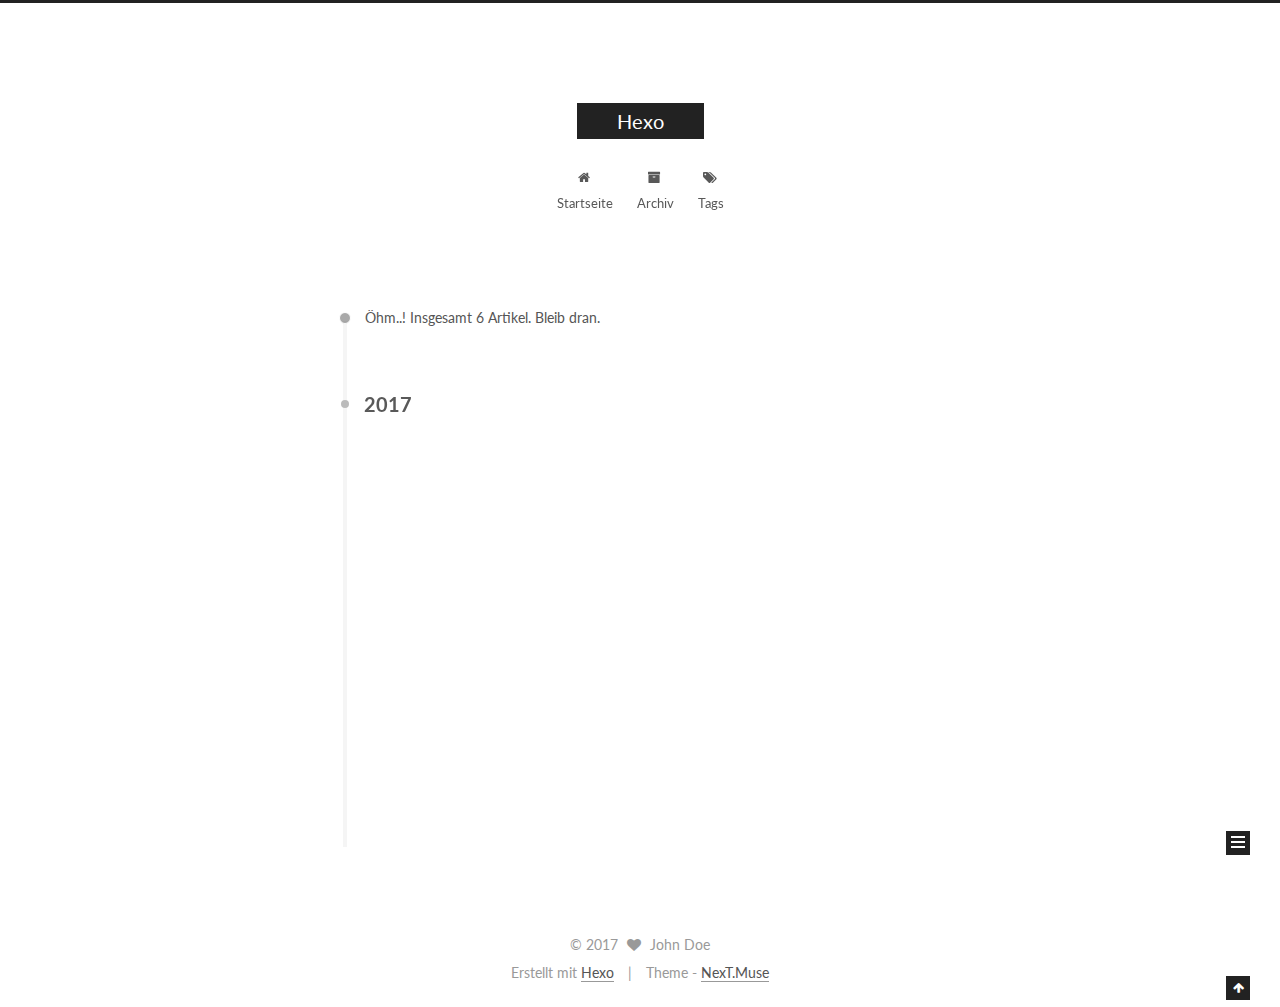
==== commit bfc2c948: "Site updated: 2017-03-09 13:13:33" ====
--- a/archives/index.html
+++ b/archives/index.html
@@ -126,7 +126,7 @@
 
 
 
-  <title> Archive | Hexo </title>
+  <title> Archiv | Hexo </title>
 </head>
 
 <body itemscope itemtype="http://schema.org/WebPage" lang="">
@@ -192,7 +192,7 @@
             
               <i class="menu-item-icon fa fa-fw fa-home"></i> <br />
             
-            Home
+            Startseite
           </a>
         </li>
       
@@ -202,7 +202,7 @@
             
               <i class="menu-item-icon fa fa-fw fa-archive"></i> <br />
             
-            Archives
+            Archiv
           </a>
         </li>
       
@@ -244,7 +244,7 @@
       
         
       
-      Um..! 7 posts in total. Keep on posting.
+      Öhm..! Insgesamt 6 Artikel. Bleib dran.
     </span>
 
     
@@ -258,6 +258,43 @@
         <div class="collection-title">
           <h2 class="archive-year motion-element" id="archive-year-2017">2017</h2>
         </div>
+      
+      
+
+      
+
+  <article class="post post-type-normal" itemscope itemtype="http://schema.org/Article">
+    <header class="post-header">
+
+      <h1 class="post-title">
+        
+            <a class="post-title-link" href="/2017/03/07/Maven/" itemprop="url">
+              
+                <span itemprop="name">Maven</span>
+              
+            </a>
+        
+      </h1>
+
+      <div class="post-meta">
+        <time class="post-time" itemprop="dateCreated"
+              datetime="2017-03-07T21:04:22+08:00"
+              content="2017-03-07" >
+          03-07
+        </time>
+      </div>
+
+    </header>
+  </article>
+
+
+
+    
+
+      
+      
+      
+
       
       
 
@@ -281,80 +318,6 @@
               datetime="2017-03-04T14:41:07+08:00"
               content="2017-03-04" >
           03-04
-        </time>
-      </div>
-
-    </header>
-  </article>
-
-
-
-    
-
-      
-      
-      
-
-      
-      
-
-      
-
-  <article class="post post-type-normal" itemscope itemtype="http://schema.org/Article">
-    <header class="post-header">
-
-      <h1 class="post-title">
-        
-            <a class="post-title-link" href="/2017/03/04/GOF设计模式/" itemprop="url">
-              
-                <span itemprop="name">GOF设计模式</span>
-              
-            </a>
-        
-      </h1>
-
-      <div class="post-meta">
-        <time class="post-time" itemprop="dateCreated"
-              datetime="2017-03-04T10:59:52+08:00"
-              content="2017-03-04" >
-          03-04
-        </time>
-      </div>
-
-    </header>
-  </article>
-
-
-
-    
-
-      
-      
-      
-
-      
-      
-
-      
-
-  <article class="post post-type-normal" itemscope itemtype="http://schema.org/Article">
-    <header class="post-header">
-
-      <h1 class="post-title">
-        
-            <a class="post-title-link" href="/2017/03/03/Think-in-java-4th/" itemprop="url">
-              
-                <span itemprop="name">Think in java 4th</span>
-              
-            </a>
-        
-      </h1>
-
-      <div class="post-meta">
-        <time class="post-time" itemprop="dateCreated"
-              datetime="2017-03-03T22:04:37+08:00"
-              content="2017-03-03" >
-          03-03
         </time>
       </div>
 
@@ -559,8 +522,8 @@
           
             <div class="site-state-item site-state-posts">
               <a href="/archives">
-                <span class="site-state-item-count">7</span>
-                <span class="site-state-item-name">posts</span>
+                <span class="site-state-item-count">6</span>
+                <span class="site-state-item-name">Artikel</span>
               </a>
             </div>
           
@@ -614,7 +577,7 @@
 
 
 <div class="powered-by">
-  Powered by <a class="theme-link" href="https://hexo.io">Hexo</a>
+  Erstellt mit  <a class="theme-link" href="https://hexo.io">Hexo</a>
 </div>
 
 <div class="theme-info">
--- a/css/main.css
+++ b/css/main.css
@@ -1698,7 +1698,7 @@
   width: 4px;
   height: 4px;
   border-radius: 50%;
-  background: #af63a1;
+  background: #2a774f;
 }
 .links-of-blogroll {
   font-size: 13px;
